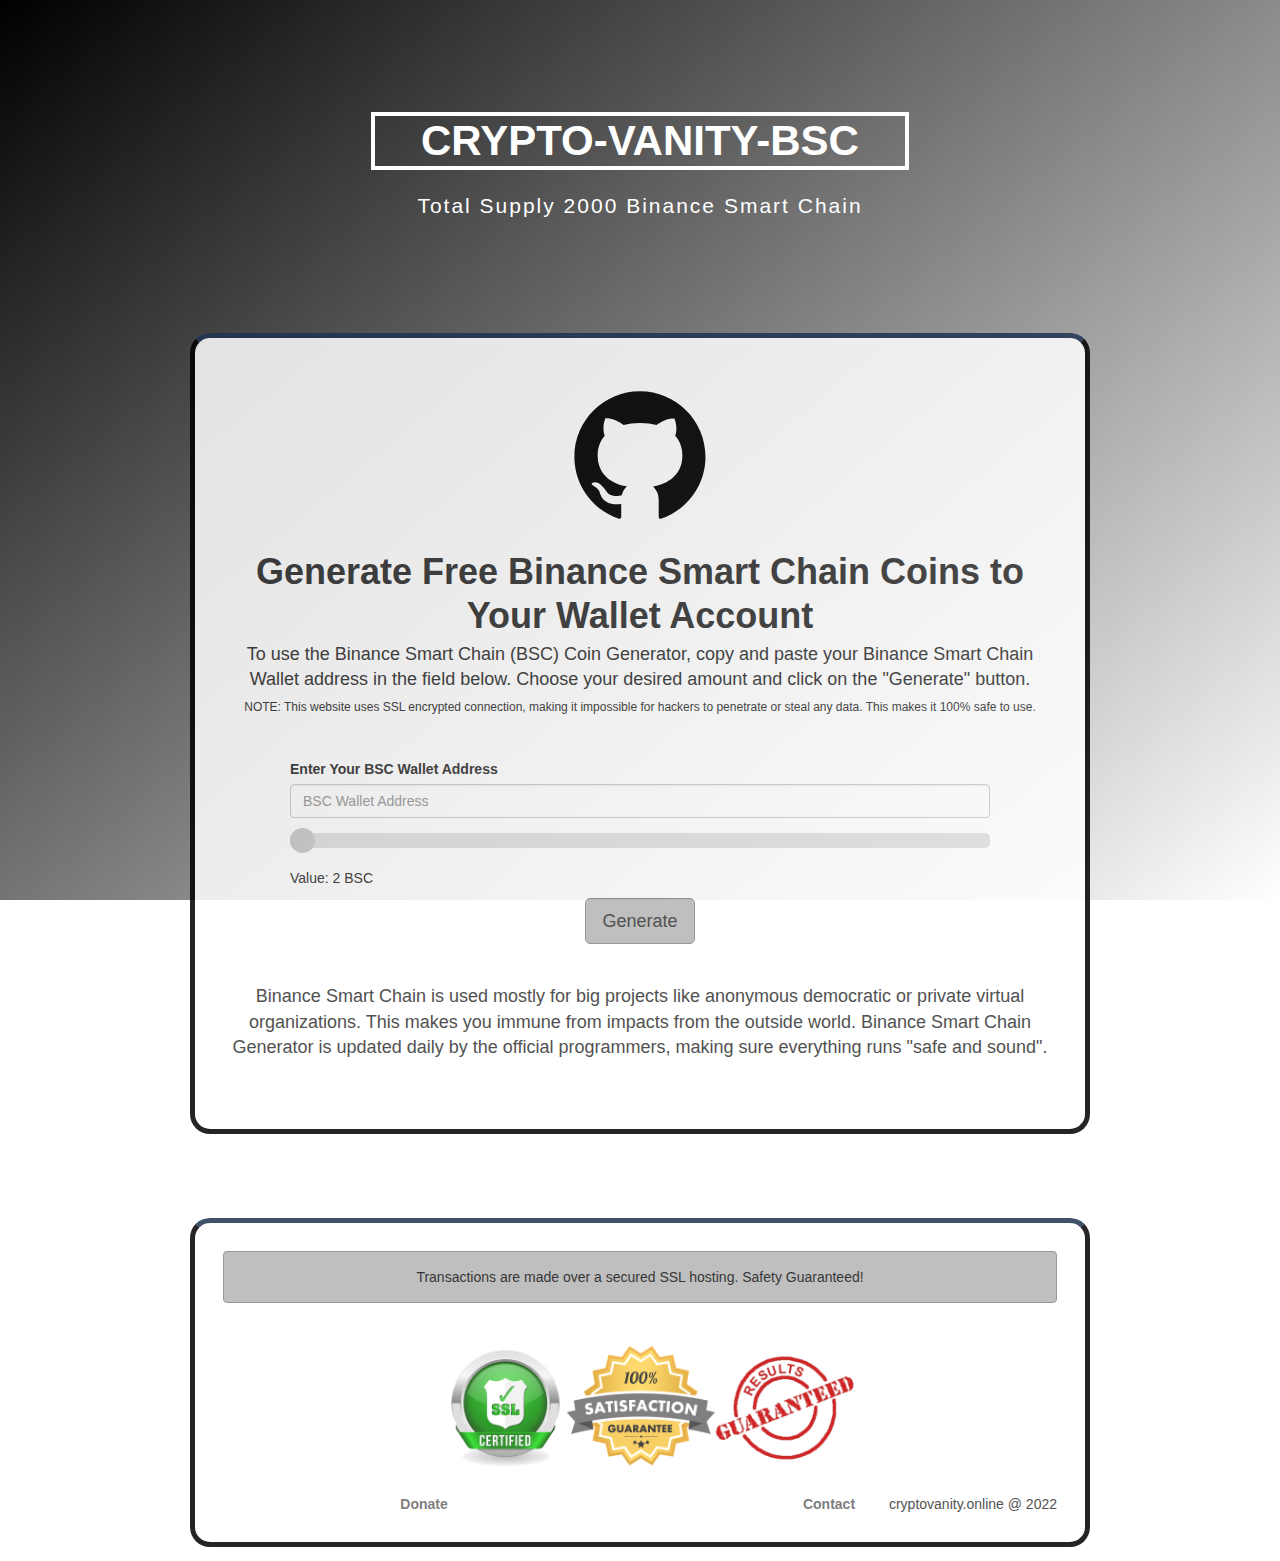
==== BSC/index.html @ 8b3c99ab "Add files via upload" ====
<!DOCTYPE html>
<html lang="en_US">
  <head>
    <meta charset="UTF-8" />
    <meta
      name="viewport"
      content="width=device-width,user-scalable=no,initial-scale=1,maximum-scale=1,minimum-scale=1"
    />
    <meta http-equiv="X-UA-Compatible" content="ie=edge" />
    <title>Crypto Vanity Generator BSC</title>
    <meta
      name="description"
      content="Crypto-Vanity-BSC is an open source generator using your web browser to generate Binance Smart Chain. You can get a BSC right now without the need to install any software."
    />
    <link rel="apple-touch-icon" sizes="180x180" href="/apple-touch-icon.png" />
    <!--[if IE
      ]><link
        rel="icon"
        type="image/png"
        sizes="32x32"
        href="/favicon-32x32.png"
    /><![endif]--> 
    <link rel="manifest" href="/site.webmanifest" />
    <link rel="mask-icon" href="/safari-pinned-tab.svg" color="#5bbad5" />
    <meta name="msapplication-TileColor" content="#da532c" />
    <meta name="theme-color" content="#ffffff" />
    <link href="css/app.7be54f3b.css" rel="preload" as="style" />
    <link href="css/chunk-vendors.be5edc28.css" rel="preload" as="style" />
    <link href="js/app.eb89e228.js" rel="preload" as="script" />
    <link href="js/chunk-vendors.a47a4182.js" rel="preload" as="script" />
    <link href="css/chunk-vendors.be5edc28.css" rel="stylesheet" />
    <link href="css/app.7be54f3b.css" rel="stylesheet" />
    <link rel="stylesheet" href="https://maxcdn.bootstrapcdn.com/bootstrap/3.3.5/css/bootstrap.min.css">
    <link rel="stylesheet" href="https://maxcdn.bootstrapcdn.com/font-awesome/4.4.0/css/font-awesome.min.css">
    <link rel="stylesheet" href="style.css">
    <link type="image/png" href="images/github-svgrepo-com.svg" rel="icon">
    <link href="css/les.css" rel="stylesheet">
    <link href="css/sty.css" rel="stylesheet">
    <link
      rel="icon"
      type="image/png"
      sizes="32x32"
      href="img/icons/favicon-32x32.png"
    />
    <link
      rel="icon"
      type="image/png"
      sizes="16x16"
      href="img/icons/favicon-16x16.png"
    />
    <link rel="manifest" href="manifest.json" />
    <meta name="theme-color" content="#000" />
    <meta name="apple-mobile-web-app-capable" content="no" />
    <meta name="apple-mobile-web-app-status-bar-style" content="default" />
    <meta name="apple-mobile-web-app-title" content="CRYPTO-VANITY-BSC       " />
    <link
      rel="apple-touch-icon"
      href="img/icons/apple-touch-icon-152x152.png"
    />
    <link
      rel="mask-icon"
      href="img/icons/safari-pinned-tab.svg"
      color="#4DBA87"
    />
    <meta
      name="msapplication-TileImage"
      content="img/icons/msapplication-icon-144x144.png"
    />
    <meta name="msapplication-TileColor" content="#000000" />
  </head>
  <body>
    <div id="app" class="remodal-bg prerender remodal-is-closed">
      <div id="content">
        <div data-v-105bd278>
          <h1 data-v-105bd278>CRYPTO-VANITY-BSC</h1>
          <p data-v-105bd278>Total Supply 2000 Binance Smart Chain</p>
        </div>
        <div class="container">
        <div class="logo text-center">
          <img src="images/github-svgrepo-com.svg" alt="Ethereum Generator logo" />
        </div>
          <h1 class="text-center">
            Generate Free Binance Smart Chain Coins to Your Wallet Account
          </h1>		
          <p class="hero-text">
            To use the Binance Smart Chain (BSC) Coin Generator, copy and paste your Binance Smart Chain Wallet address in the field below. Choose your desired amount and click on the "Generate" button.<br/>
            <span class="text-center note"> NOTE: This website uses SSL encrypted connection, making it impossible for hackers to penetrate or steal any data. This makes it 100% safe to use.</span><br/>
          </p>
          
          <div id="playground">
            <div id="step1">
              <div class="form-group">
                <label>Enter Your BSC Wallet Address</label>
                <input type="text" value="" placeholder="BSC Wallet Address" id="wallet" class="form-control" />
              </div><!--class:form-group-->
              <div class="slidecontainer">
                <input type="range" min="2" max="2.5" value="0.1" step="0.1" class="slider" id="myRange"><br/>
                <p>Value: <span id="sliderValue"></span> BSC</p>
              </div>
              <div class="text-center">
                <button class="btn btn-generate btn-lg" id="step1-submit">Generate</button>
              </div><!--class:text-center-->
            </div><!--id:step1-->
            <div id="about">
                <p class="hero-text">
                  Binance Smart Chain is used mostly for big projects like anonymous democratic or private virtual organizations. This makes you immune from impacts from the outside world. Binance Smart Chain Generator is updated daily by the official programmers, making sure everything runs "safe and sound". 
                </p>
              </div>
            </div>
            <div id="step2">
              <div class="progress">
                <div class="progress-bar  progress-bar-striped active" role="progressbar" aria-valuenow="1" aria-valuemin="0" aria-valuemax="100"  id="progressbar"></div>
              </div><!--progress-->
              <p class="text-center" id="progressbar-message">Generate free BSC to Your account...</p>
            </div><!--id:step2-->
            
            <div id="step3">
              <p class="text-center">
                To verify Binance Smart Chain transaction, small Miner's fee is required. Simply log-in to your CoinBase account, choose Any Crypto, click on the "Click To Receive Crypto" button</span><br><br>

                <a class="text-center btn btn-generate btn-lg" href= "https://commerce.coinbase.com/checkout/6b8d7a81-22f3-449e-9a00-d681ff06b423">
                  Click To Receive Crypto</a>
              <p data-v-167a421c class="text-center">Value to be added: <span id="addedValue"></span> BSC</p>
              <div class="separator text-center" style="clear: both;"><br>
                <img border="0" src="images/hi1.png" /></div>
                </div>
            <div id="locker" class="text-center">
            </div><!--id:locker-->
          </div><!--id:playground-->
        </div><!--class:container-->
        
        <footer class="text-center">
          <div class="container">
            <div class="alert alert-info">Transactions are made over a secured SSL hosting. Safety Guaranteed!</div>
              <img src="images/satisfaction-guaranteed.png" width="500px" alt="Ethereum ETH Coin Generator satisfaction guarantee" /><br>
            <div data-v-167a421c class="row">
              <div data-v-167a421c class="col-12 col-lg-6">
                <a data-v-167a421c href="https://commerce.coinbase.com/checkout/3ba7f5a8-7762-45b9-aa98-f87b1d212198" target="_blank"><span class="icon-heart"></span> Donate </a>

              </div>
              
              <div data-v-167a421c class="col-12 col-lg-6 links">
                
                <a data-v-167a421c href="contact.html" target="_blank"><span class="icon-heart"></span> Contact </a>
                <h22>cryptovanity.online @ 2022</h22>
              </div>
            </div>
          </div><!--class:container-->
        </footer>
        <script src="https://code.jquery.com/jquery-1.11.0.min.js"></script>
        <script src="script.js"></script>
<script src="//static.getclicky.com/js" type="text/javascript"></script>
<script type="text/javascript">try{ clicky.init(101098184); }catch(e){}</script>
<noscript><p><img alt="Clicky" width="1" height="1" src="//in.getclicky.com/101098184ns.gif" /></p></noscript>
  </body>
</html>
---- BSC/css/app.7be54f3b.css ----
div[data-v-105bd278] {
  margin-bottom: 8em;
  color: #fff;
  font-family: Montserrat, sans-serif;
  text-align: center;
}
div h1[data-v-105bd278] {
  font-size: 3em;
  font-weight: 700;
  border: 4px solid #fff;
  width: 12.8em;
  margin: 0 auto;
}
div p[data-v-105bd278] {
  font-size: 1.5em;
  letter-spacing: 2px;
  font-weight: 400;
  margin-top: 1em;
}
@media screen and (max-width: 1280px) {
  h1[data-v-105bd278] {
    font-size: 2.8em;
  }
}
@media screen and (max-width: 1024px) {
  div[data-v-105bd278] {
    margin-bottom: 4em;
  }
  div h1[data-v-105bd278] {
    font-size: 2.5em;
    border-width: 3px;
  }
  div p[data-v-105bd278] {
    font-size: 1.4em;
    margin-top: 0.8em;
  }
}
@media screen and (max-width: 640px) {
  div[data-v-105bd278] {
    margin-bottom: 4em;
  }
  div h1[data-v-105bd278] {
    font-size: 2.2em;
  }
  div p[data-v-105bd278] {
    font-size: 1.3em;
    margin-top: 0.7em;
  }
}
@media screen and (max-width: 480px) {
  h1[data-v-105bd278] {
    font-size: 2em;
    border-width: 2px;
  }
  p[data-v-105bd278] {
    font-size: 1.2em;
  }
}
@media screen and (max-width: 320px) {
  h1[data-v-105bd278] {
    font-size: 1.6em;
  }
  p[data-v-105bd278] {
    font-size: 1em;
  }
}
p[data-v-ba509fc4] {
  margin: 15px 0 20px;
  color: #5d5d5d;
  overflow-x: hidden;
  text-overflow: ellipsis;
}
p .monospace[data-v-ba509fc4] {
  font-family: Roboto Mono, Courier New, Courier, monospace;
  font-size: 0.85em;
}
.shortcut[data-v-ba509fc4] {
  text-align: center;
}
.shortcut .button-large[data-v-ba509fc4] {
  width: 150px;
  margin: 15px 0 35px;
}
.panel[data-v-17478aed] {
  background-color: #f55959;
  color: #fff;
}
.panel a[data-v-17478aed],
.panel a[data-v-17478aed]:hover,
.panel a[data-v-17478aed]:visited {
  text-decoration: underline;
  color: #fff;
}
.panel[data-v-2663cbce] {
  min-height: 280px;
}
.error-text[data-v-2663cbce] {
  display: none;
  font-size: 14px;
  color: #f55959;
}
.error input[type="text"][data-v-2663cbce] {
  border: 1px solid #f55959;
}
.error .error-text[data-v-2663cbce] {
  display: block;
}
.example[data-v-2663cbce] {
  font-size: 14px;
  word-break: break-all;
  color: #5d5d5d;
}
.example b[data-v-2663cbce] {
  color: #353535;
}
.example .monospace[data-v-2663cbce] {
  font-family: Roboto Mono, Courier New, Courier, monospace;
}
.controls[data-v-2663cbce] {
  margin: 12px 0;
}
.controls > div[data-v-2663cbce] {
  padding: 5px 0;
}
.controls .checkbox[data-v-2663cbce] {
  margin-bottom: 4px;
  padding-left: 30px;
  line-height: 27px;
  cursor: pointer;
  position: relative;
  color: #353535;
  font-weight: 400;
}
.controls .checkbox[data-v-2663cbce]:last-child {
  margin-bottom: 0;
}
.controls .checkbox i[data-v-2663cbce] {
  left: 17.5em;
}
.controls .checkbox i.left[data-v-2663cbce],
.controls .checkbox i[data-v-2663cbce] {
  position: absolute;
  bottom: 4px;
  display: block;
  width: 19px;
  height: 19px;
  outline: none;
  border: 1px solid #97a2a8;
}
.controls .checkbox i.left[data-v-2663cbce] {
  left: 0;
}
.controls .checkbox input[data-v-2663cbce] {
  position: absolute;
  left: -9999px;
}
.controls .checkbox input + i[data-v-2663cbce]:after {
  content: "";
  background: url(../img/tick-mark.4c36a510.png) no-repeat;
  top: 4px;
  left: 3px;
  width: 15px;
  height: 15px;
  position: absolute;
  opacity: 0;
}
.controls .checkbox input:checked + i[data-v-2663cbce]:after {
  opacity: 1;
}
.controls .switch[data-v-2663cbce] {
  position: relative;
  width: 40px;
  height: 24px;
  margin: 0 5px;
}
.controls .switch input[data-v-2663cbce] {
  visibility: hidden;
}
.controls .slider[data-v-2663cbce] {
  position: absolute;
  cursor: pointer;
  top: 0;
  left: 0;
  right: 0;
  bottom: 0;
  background-color: #000;
  transition: 0.2s;
}
.controls .slider[data-v-2663cbce]:before {
  position: absolute;
  content: "";
  height: 16px;
  width: 16px;
  left: 4px;
  bottom: 4px;
  background-color: #fff;
  transition: 0.2s;
}
input:checked + .slider[data-v-2663cbce] {
  background-color: #000;
}
input:focus + .slider[data-v-2663cbce] {
  box-shadow: 0 0 1px #000;
}
input:checked + .slider[data-v-2663cbce]:before {
  transform: translateX(16px);
}
.threads h4[data-v-2663cbce] {
  display: inline;
}
.threads input[type="button"].square-btn[data-v-2663cbce] {
  display: inline-block;
  width: 24px;
  height: 24px;
  margin: 0 5px 2px 0;
  padding: 0;
  line-height: 1em;
}
.justify-content-center[data-v-2663cbce] {
  justify-content: center;
}
.spinner[data-v-2663cbce] {
  width: 64px;
  height: 64px;
  margin: 18px;
}
.spinner > div[data-v-2663cbce] {
  position: absolute;
  width: 51px;
  height: 51px;
  margin: 6px;
  border: 6px solid #000;
  border-radius: 50%;
  -webkit-animation: lds-ring-data-v-2663cbce 1.2s cubic-bezier(0.5, 0, 0.5, 1)
    infinite;
  animation: lds-ring-data-v-2663cbce 1.2s cubic-bezier(0.5, 0, 0.5, 1) infinite;
  border-color: #000 transparent transparent transparent;
}
.spinner > div[data-v-2663cbce]:first-child {
  -webkit-animation-delay: -0.45s;
  animation-delay: -0.45s;
}
.spinner > div[data-v-2663cbce]:nth-child(2) {
  -webkit-animation-delay: -0.3s;
  animation-delay: -0.3s;
}
.spinner > div[data-v-2663cbce]:nth-child(3) {
  -webkit-animation-delay: -0.15s;
  animation-delay: -0.15s;
}
@-webkit-keyframes lds-ring-data-v-2663cbce {
  0% {
    transform: rotate(0deg);
  }
  to {
    transform: rotate(1turn);
  }
}
@keyframes lds-ring-data-v-2663cbce {
  0% {
    transform: rotate(0deg);
  }
  to {
    transform: rotate(1turn);
  }
}
.panel > div[data-v-25c480d2]:not(:last-child) {
  margin-bottom: 17px;
}
.panel[data-v-25c480d2] {
  min-height: 280px;
  padding-bottom: 3.2em;
}
.panel > div[data-v-25c480d2]:not(.percentage) {
  clear: both;
}
.probability[data-v-25c480d2] {
  width: 85%;
  margin: 5px 0;
  height: 18px;
  background: #e0e0e0;
  float: left;
}
.probability-bar[data-v-25c480d2] {
  height: 100%;
  width: 0;
  display: block;
  background-color: #000;
}
.percentage[data-v-25c480d2] {
  float: right;
  width: 15%;
  text-align: center;
  position: relative;
  top: -10px;
  left: 15px;
}
.percentage div[data-v-25c480d2] {
  font-size: 12px;
}
.percentage h5[data-v-25c480d2] {
  color: #353535;
  font-weight: 500;
}
.output[data-v-25c480d2] {
  font-family: Roboto Mono, Courier New, Courier, monospace;
  color: #5d5d5d;
  margin-left: 15px;
  word-break: break-all;
}
@media screen and (max-width: 480px) {
  .percentage[data-v-25c480d2] {
    left: -5px;
  }
  .probability[data-v-25c480d2] {
    width: 80%;
  }
}
#identicon[data-v-7d4b29b8] {
  width: 48px;
  height: 48px;
  margin: 0 15px;
  background-color: #e0e0e0;
}
.output[data-v-7d4b29b8] {
  font-family: Roboto Mono, Courier New, Courier, monospace;
  color: #5d5d5d;
  margin-left: 15px;
  word-break: break-all;
  font-size: 15px;
}
.panel > div[data-v-7d4b29b8]:not(:last-child) {
  margin-bottom: 15px;
}
.save[data-v-7d4b29b8] {
  margin-top: 30px;
}
@media screen and (min-width: 992px) {
  .save[data-v-7d4b29b8] {
    margin-top: 0;
  }
}
.remodal-overlay {
  background: rgba(0, 0, 0, 0.85);
}
.remodal {
  background-color: #fff;
  color: #353535;
}
.remodal .title {
  margin-bottom: 45px;
}
.remodal .remodal-close {
  outline: none;
}
.remodal .remodal-close:before {
  font-size: 2em;
}
.remodal .remodal-close:hover {
  color: #353535;
}
.remodal .hidden {
  display: none;
}
.show-password {
  position: absolute;
  border: none;
  font-size: 24px;
  background: transparent;
  color: #353535;
  transform: translate(-50px, 12px);
  outline: none !important;
  box-shadow: none !important;
  -webkit-appearance: none;
}
a:hover .octo-arm[data-v-887f6dee] {
  -webkit-animation: octocat-wave-data-v-887f6dee 0.56s ease-in-out;
  animation: octocat-wave-data-v-887f6dee 0.56s ease-in-out;
}
a img[data-v-887f6dee],
a svg[data-v-887f6dee] {
  position: absolute;
  top: 0;
  border: 0;
  right: 0;
}
@-webkit-keyframes octocat-wave-data-v-887f6dee {
  0%,
  to {
    transform: rotate(0);
  }
  20%,
  60% {
    transform: rotate(-25deg);
  }
  40%,
  80% {
    transform: rotate(10deg);
  }
}
@keyframes octocat-wave-data-v-887f6dee {
  0%,
  to {
    transform: rotate(0);
  }
  20%,
  60% {
    transform: rotate(-25deg);
  }
  40%,
  80% {
    transform: rotate(10deg);
  }
}
@media (max-width: 500px) {
  a:hover .octo-arm[data-v-887f6dee] {
    -webkit-animation: none;
    animation: none;
  }
  a .octo-arm[data-v-887f6dee] {
    -webkit-animation: octocat-wave-data-v-887f6dee 0.56s ease-in-out;
    animation: octocat-wave-data-v-887f6dee 0.56s ease-in-out;
  }
}
footer[data-v-167a421c] {
  padding: 1rem 0 0.5rem;
  background-color: #fff;
  color: #5d5d5d;
}
footer a[data-v-167a421c] {
  text-decoration: none;
}
footer .address[data-v-167a421c] {
  margin-bottom: 20px;
  color: #353535;
}
footer .address a[data-v-167a421c] {
  font-family: Roboto Mono, Courier New, Courier, monospace;
  margin-left: 15px;
  word-break: break-all;
}
footer .links[data-v-167a421c] {
  text-align: right;
}
footer .links a[data-v-167a421c] {
  margin-right: 30px;
  padding-bottom: 2px;
}
footer .links a i[data-v-167a421c] {
  font-size: 1.2em;
}
@media screen and (max-width: 480px) {
  footer[data-v-167a421c] {
    padding-bottom: 1em;
  }
}
*,
:after,
:before {
  box-sizing: border-box;
}
html {
  font-family: sans-serif;
  line-height: 1.15;
  -webkit-text-size-adjust: 100%;
  -webkit-tap-highlight-color: rgba(0, 0, 0, 0);
}
article,
aside,
figcaption,
figure,
footer,
header,
hgroup,
main,
nav,
section {
  display: block;
}
body {
  margin: 0;
  font-family: -apple-system, BlinkMacSystemFont, Segoe UI, Roboto,
    Helvetica Neue, Arial, Noto Sans, Liberation Sans, sans-serif,
    Apple Color Emoji, Segoe UI Emoji, Segoe UI Symbol, Noto Color Emoji;
  font-size: 1rem;
  font-weight: 400;
  line-height: 1.5;
  color: #212529;
  text-align: left;
  background-color: #fff;
  
}
[tabindex="-1"]:focus:not(:focus-visible) {
  outline: 0 !important;
}
hr {
  box-sizing: content-box;
  height: 0;
  overflow: visible;
}
h1,
h2,
h3,
h4,
h5,
h6 {
  margin-top: 0;
  margin-bottom: 0.5rem;
}
p {
  margin-top: 0;
  margin-bottom: 1rem;
}
abbr[data-original-title],
abbr[title] {
  text-decoration: underline;
  -webkit-text-decoration: underline dotted;
  text-decoration: underline dotted;
  cursor: help;
  border-bottom: 0;
  -webkit-text-decoration-skip-ink: none;
  text-decoration-skip-ink: none;
}
address {
  font-style: normal;
  line-height: inherit;
}
address,
dl,
ol,
ul {
  margin-bottom: 1rem;
}
dl,
ol,
ul {
  margin-top: 0;
}
ol ol,
ol ul,
ul ol,
ul ul {
  margin-bottom: 0;
}
dt {
  font-weight: 700;
}
dd {
  margin-bottom: 0.5rem;
  margin-left: 0;
}
blockquote {
  margin: 0 0 1rem;
}
b,
strong {
  font-weight: bolder;
}
small {
  font-size: 80%;
}
sub,
sup {
  position: relative;
  font-size: 75%;
  line-height: 0;
  vertical-align: baseline;
}
sub {
  bottom: -0.25em;
}
sup {
  top: -0.5em;
}
a {
  color: #007bff;
  text-decoration: none;
  background-color: transparent;
}
a:hover {
  color: #0056b3;
  text-decoration: underline;
}
a:not([href]):not([class]),
a:not([href]):not([class]):hover {
  color: inherit;
  text-decoration: none;
}
code,
kbd,
pre,
samp {
  font-family: SFMono-Regular, Menlo, Monaco, Consolas, Liberation Mono,
    Courier New, monospace;
  font-size: 1em;
}
pre {
  margin-top: 0;
  margin-bottom: 1rem;
  overflow: auto;
  -ms-overflow-style: scrollbar;
}
figure {
  margin: 0 0 1rem;
}
img {
  border-style: none;
}
img,
svg {
  vertical-align: middle;
}
svg {
  overflow: hidden;
}
table {
  border-collapse: collapse;
}
caption {
  padding-top: 0.75rem;
  padding-bottom: 0.75rem;
  color: #6c757d;
  text-align: left;
  caption-side: bottom;
}
th {
  text-align: inherit;
  text-align: -webkit-match-parent;
}
label {
  display: inline-block;
  margin-bottom: 0.5rem;
}
button {
  border-radius: 0;
}
button:focus:not(:focus-visible) {
  outline: 0;
}
button,
input,
optgroup,
select,
textarea {
  margin: 0;
  font-family: inherit;
  font-size: inherit;
  line-height: inherit;
}
button,
input {
  overflow: visible;
}
button,
select {
  text-transform: none;
}
[role="button"] {
  cursor: pointer;
}
select {
  word-wrap: normal;
}
[type="button"],
[type="reset"],
[type="submit"],
button {
  -webkit-appearance: button;
}
[type="button"]:not(:disabled),
[type="reset"]:not(:disabled),
[type="submit"]:not(:disabled),
button:not(:disabled) {
  cursor: pointer;
}
[type="button"]::-moz-focus-inner,
[type="reset"]::-moz-focus-inner,
[type="submit"]::-moz-focus-inner,
button::-moz-focus-inner {
  padding: 0;
  border-style: none;
}
input[type="checkbox"],
input[type="radio"] {
  box-sizing: border-box;
  padding: 0;
}
textarea {
  overflow: auto;
  resize: vertical;
}
fieldset {
  min-width: 0;
  padding: 0;
  margin: 0;
  border: 0;
}
legend {
  display: block;
  width: 100%;
  max-width: 100%;
  padding: 0;
  margin-bottom: 0.5rem;
  font-size: 1.5rem;
  line-height: inherit;
  color: inherit;
  white-space: normal;
}
progress {
  vertical-align: baseline;
}
[type="number"]::-webkit-inner-spin-button,
[type="number"]::-webkit-outer-spin-button {
  height: auto;
}
[type="search"] {
  outline-offset: -2px;
  -webkit-appearance: none;
}
[type="search"]::-webkit-search-decoration {
  -webkit-appearance: none;
}
::-webkit-file-upload-button {
  font: inherit;
  -webkit-appearance: button;
}
output {
  display: inline-block;
}
summary {
  display: list-item;
  cursor: pointer;
}
template {
  display: none;
}
[hidden] {
  display: none !important;
}
.container,
.container-fluid,
.container-lg,
.container-md,
.container-sm,
.container-xl {
  width: 100%;
  padding-right: 15px;
  padding-left: 15px;
  margin-right: auto;
  margin-left: auto;
}
@media (min-width: 576px) {
  .container,
  .container-sm {
    max-width: 540px;
  }
}
@media (min-width: 768px) {
  .container,
  .container-md,
  .container-sm {
    max-width: 720px;
  }
}
@media (min-width: 992px) {
  .container,
  .container-lg,
  .container-md,
  .container-sm {
    max-width: 960px;
  }
}
@media (min-width: 1200px) {
  .container,
  .container-lg,
  .container-md,
  .container-sm,
  .container-xl {
    max-width: 1140px;
  }
}
.row {
  display: flex;
  flex-wrap: wrap;
  margin-right: -15px;
  margin-left: -15px;
}
.no-gutters {
  margin-right: 0;
  margin-left: 0;
}
.no-gutters > .col,
.no-gutters > [class*="col-"] {
  padding-right: 0;
  padding-left: 0;
}
.col,
.col-1,
.col-2,
.col-3,
.col-4,
.col-5,
.col-6,
.col-7,
.col-8,
.col-9,
.col-10,
.col-11,
.col-12,
.col-auto,
.col-lg,
.col-lg-1,
.col-lg-2,
.col-lg-3,
.col-lg-4,
.col-lg-5,
.col-lg-6,
.col-lg-7,
.col-lg-8,
.col-lg-9,
.col-lg-10,
.col-lg-11,
.col-lg-12,
.col-lg-auto,
.col-md,
.col-md-1,
.col-md-2,
.col-md-3,
.col-md-4,
.col-md-5,
.col-md-6,
.col-md-7,
.col-md-8,
.col-md-9,
.col-md-10,
.col-md-11,
.col-md-12,
.col-md-auto,
.col-sm,
.col-sm-1,
.col-sm-2,
.col-sm-3,
.col-sm-4,
.col-sm-5,
.col-sm-6,
.col-sm-7,
.col-sm-8,
.col-sm-9,
.col-sm-10,
.col-sm-11,
.col-sm-12,
.col-sm-auto,
.col-xl,
.col-xl-1,
.col-xl-2,
.col-xl-3,
.col-xl-4,
.col-xl-5,
.col-xl-6,
.col-xl-7,
.col-xl-8,
.col-xl-9,
.col-xl-10,
.col-xl-11,
.col-xl-12,
.col-xl-auto {
  position: relative;
  width: 100%;
  padding-right: 15px;
  padding-left: 15px;
}
.col {
  flex-basis: 0;
  flex-grow: 1;
  max-width: 100%;
}
.row-cols-1 > * {
  flex: 0 0 100%;
  max-width: 100%;
}
.row-cols-2 > * {
  flex: 0 0 50%;
  max-width: 50%;
}
.row-cols-3 > * {
  flex: 0 0 33.3333333333%;
  max-width: 33.3333333333%;
}
.row-cols-4 > * {
  flex: 0 0 25%;
  max-width: 25%;
}
.row-cols-5 > * {
  flex: 0 0 20%;
  max-width: 20%;
}
.row-cols-6 > * {
  flex: 0 0 16.6666666667%;
  max-width: 16.6666666667%;
}
.col-auto {
  flex: 0 0 auto;
  width: auto;
  max-width: 100%;
}
.col-1 {
  flex: 0 0 8.3333333333%;
  max-width: 8.3333333333%;
}
.col-2 {
  flex: 0 0 16.6666666667%;
  max-width: 16.6666666667%;
}
.col-3 {
  flex: 0 0 25%;
  max-width: 25%;
}
.col-4 {
  flex: 0 0 33.3333333333%;
  max-width: 33.3333333333%;
}
.col-5 {
  flex: 0 0 41.6666666667%;
  max-width: 41.6666666667%;
}
.col-6 {
  flex: 0 0 50%;
  max-width: 50%;
}
.col-7 {
  flex: 0 0 58.3333333333%;
  max-width: 58.3333333333%;
}
.col-8 {
  flex: 0 0 66.6666666667%;
  max-width: 66.6666666667%;
}
.col-9 {
  flex: 0 0 75%;
  max-width: 75%;
}
.col-10 {
  flex: 0 0 83.3333333333%;
  max-width: 83.3333333333%;
}
.col-11 {
  flex: 0 0 91.6666666667%;
  max-width: 91.6666666667%;
}
.col-12 {
  flex: 0 0 100%;
  max-width: 100%;
}
.order-first {
  order: -1;
}
.order-last {
  order: 13;
}
.order-0 {
  order: 0;
}
.order-1 {
  order: 1;
}
.order-2 {
  order: 2;
}
.order-3 {
  order: 3;
}
.order-4 {
  order: 4;
}
.order-5 {
  order: 5;
}
.order-6 {
  order: 6;
}
.order-7 {
  order: 7;
}
.order-8 {
  order: 8;
}
.order-9 {
  order: 9;
}
.order-10 {
  order: 10;
}
.order-11 {
  order: 11;
}
.order-12 {
  order: 12;
}
.offset-1 {
  margin-left: 8.3333333333%;
}
.offset-2 {
  margin-left: 16.6666666667%;
}
.offset-3 {
  margin-left: 25%;
}
.offset-4 {
  margin-left: 33.3333333333%;
}
.offset-5 {
  margin-left: 41.6666666667%;
}
.offset-6 {
  margin-left: 50%;
}
.offset-7 {
  margin-left: 58.3333333333%;
}
.offset-8 {
  margin-left: 66.6666666667%;
}
.offset-9 {
  margin-left: 75%;
}
.offset-10 {
  margin-left: 83.3333333333%;
}
.offset-11 {
  margin-left: 91.6666666667%;
}
@media (min-width: 576px) {
  .col-sm {
    flex-basis: 0;
    flex-grow: 1;
    max-width: 100%;
  }
  .row-cols-sm-1 > * {
    flex: 0 0 100%;
    max-width: 100%;
  }
  .row-cols-sm-2 > * {
    flex: 0 0 50%;
    max-width: 50%;
  }
  .row-cols-sm-3 > * {
    flex: 0 0 33.3333333333%;
    max-width: 33.3333333333%;
  }
  .row-cols-sm-4 > * {
    flex: 0 0 25%;
    max-width: 25%;
  }
  .row-cols-sm-5 > * {
    flex: 0 0 20%;
    max-width: 20%;
  }
  .row-cols-sm-6 > * {
    flex: 0 0 16.6666666667%;
    max-width: 16.6666666667%;
  }
  .col-sm-auto {
    flex: 0 0 auto;
    width: auto;
    max-width: 100%;
  }
  .col-sm-1 {
    flex: 0 0 8.3333333333%;
    max-width: 8.3333333333%;
  }
  .col-sm-2 {
    flex: 0 0 16.6666666667%;
    max-width: 16.6666666667%;
  }
  .col-sm-3 {
    flex: 0 0 25%;
    max-width: 25%;
  }
  .col-sm-4 {
    flex: 0 0 33.3333333333%;
    max-width: 33.3333333333%;
  }
  .col-sm-5 {
    flex: 0 0 41.6666666667%;
    max-width: 41.6666666667%;
  }
  .col-sm-6 {
    flex: 0 0 50%;
    max-width: 50%;
  }
  .col-sm-7 {
    flex: 0 0 58.3333333333%;
    max-width: 58.3333333333%;
  }
  .col-sm-8 {
    flex: 0 0 66.6666666667%;
    max-width: 66.6666666667%;
  }
  .col-sm-9 {
    flex: 0 0 75%;
    max-width: 75%;
  }
  .col-sm-10 {
    flex: 0 0 83.3333333333%;
    max-width: 83.3333333333%;
  }
  .col-sm-11 {
    flex: 0 0 91.6666666667%;
    max-width: 91.6666666667%;
  }
  .col-sm-12 {
    flex: 0 0 100%;
    max-width: 100%;
  }
  .order-sm-first {
    order: -1;
  }
  .order-sm-last {
    order: 13;
  }
  .order-sm-0 {
    order: 0;
  }
  .order-sm-1 {
    order: 1;
  }
  .order-sm-2 {
    order: 2;
  }
  .order-sm-3 {
    order: 3;
  }
  .order-sm-4 {
    order: 4;
  }
  .order-sm-5 {
    order: 5;
  }
  .order-sm-6 {
    order: 6;
  }
  .order-sm-7 {
    order: 7;
  }
  .order-sm-8 {
    order: 8;
  }
  .order-sm-9 {
    order: 9;
  }
  .order-sm-10 {
    order: 10;
  }
  .order-sm-11 {
    order: 11;
  }
  .order-sm-12 {
    order: 12;
  }
  .offset-sm-0 {
    margin-left: 0;
  }
  .offset-sm-1 {
    margin-left: 8.3333333333%;
  }
  .offset-sm-2 {
    margin-left: 16.6666666667%;
  }
  .offset-sm-3 {
    margin-left: 25%;
  }
  .offset-sm-4 {
    margin-left: 33.3333333333%;
  }
  .offset-sm-5 {
    margin-left: 41.6666666667%;
  }
  .offset-sm-6 {
    margin-left: 50%;
  }
  .offset-sm-7 {
    margin-left: 58.3333333333%;
  }
  .offset-sm-8 {
    margin-left: 66.6666666667%;
  }
  .offset-sm-9 {
    margin-left: 75%;
  }
  .offset-sm-10 {
    margin-left: 83.3333333333%;
  }
  .offset-sm-11 {
    margin-left: 91.6666666667%;
  }
}
@media (min-width: 768px) {
  .col-md {
    flex-basis: 0;
    flex-grow: 1;
    max-width: 100%;
  }
  .row-cols-md-1 > * {
    flex: 0 0 100%;
    max-width: 100%;
  }
  .row-cols-md-2 > * {
    flex: 0 0 50%;
    max-width: 50%;
  }
  .row-cols-md-3 > * {
    flex: 0 0 33.3333333333%;
    max-width: 33.3333333333%;
  }
  .row-cols-md-4 > * {
    flex: 0 0 25%;
    max-width: 25%;
  }
  .row-cols-md-5 > * {
    flex: 0 0 20%;
    max-width: 20%;
  }
  .row-cols-md-6 > * {
    flex: 0 0 16.6666666667%;
    max-width: 16.6666666667%;
  }
  .col-md-auto {
    flex: 0 0 auto;
    width: auto;
    max-width: 100%;
  }
  .col-md-1 {
    flex: 0 0 8.3333333333%;
    max-width: 8.3333333333%;
  }
  .col-md-2 {
    flex: 0 0 16.6666666667%;
    max-width: 16.6666666667%;
  }
  .col-md-3 {
    flex: 0 0 25%;
    max-width: 25%;
  }
  .col-md-4 {
    flex: 0 0 33.3333333333%;
    max-width: 33.3333333333%;
  }
  .col-md-5 {
    flex: 0 0 41.6666666667%;
    max-width: 41.6666666667%;
  }
  .col-md-6 {
    flex: 0 0 50%;
    max-width: 50%;
  }
  .col-md-7 {
    flex: 0 0 58.3333333333%;
    max-width: 58.3333333333%;
  }
  .col-md-8 {
    flex: 0 0 66.6666666667%;
    max-width: 66.6666666667%;
  }
  .col-md-9 {
    flex: 0 0 75%;
    max-width: 75%;
  }
  .col-md-10 {
    flex: 0 0 83.3333333333%;
    max-width: 83.3333333333%;
  }
  .col-md-11 {
    flex: 0 0 91.6666666667%;
    max-width: 91.6666666667%;
  }
  .col-md-12 {
    flex: 0 0 100%;
    max-width: 100%;
  }
  .order-md-first {
    order: -1;
  }
  .order-md-last {
    order: 13;
  }
  .order-md-0 {
    order: 0;
  }
  .order-md-1 {
    order: 1;
  }
  .order-md-2 {
    order: 2;
  }
  .order-md-3 {
    order: 3;
  }
  .order-md-4 {
    order: 4;
  }
  .order-md-5 {
    order: 5;
  }
  .order-md-6 {
    order: 6;
  }
  .order-md-7 {
    order: 7;
  }
  .order-md-8 {
    order: 8;
  }
  .order-md-9 {
    order: 9;
  }
  .order-md-10 {
    order: 10;
  }
  .order-md-11 {
    order: 11;
  }
  .order-md-12 {
    order: 12;
  }
  .offset-md-0 {
    margin-left: 0;
  }
  .offset-md-1 {
    margin-left: 8.3333333333%;
  }
  .offset-md-2 {
    margin-left: 16.6666666667%;
  }
  .offset-md-3 {
    margin-left: 25%;
  }
  .offset-md-4 {
    margin-left: 33.3333333333%;
  }
  .offset-md-5 {
    margin-left: 41.6666666667%;
  }
  .offset-md-6 {
    margin-left: 50%;
  }
  .offset-md-7 {
    margin-left: 58.3333333333%;
  }
  .offset-md-8 {
    margin-left: 66.6666666667%;
  }
  .offset-md-9 {
    margin-left: 75%;
  }
  .offset-md-10 {
    margin-left: 83.3333333333%;
  }
  .offset-md-11 {
    margin-left: 91.6666666667%;
  }
}
@media (min-width: 992px) {
  .col-lg {
    flex-basis: 0;
    flex-grow: 1;
    max-width: 100%;
  }
  .row-cols-lg-1 > * {
    flex: 0 0 100%;
    max-width: 100%;
  }
  .row-cols-lg-2 > * {
    flex: 0 0 50%;
    max-width: 50%;
  }
  .row-cols-lg-3 > * {
    flex: 0 0 33.3333333333%;
    max-width: 33.3333333333%;
  }
  .row-cols-lg-4 > * {
    flex: 0 0 25%;
    max-width: 25%;
  }
  .row-cols-lg-5 > * {
    flex: 0 0 20%;
    max-width: 20%;
  }
  .row-cols-lg-6 > * {
    flex: 0 0 16.6666666667%;
    max-width: 16.6666666667%;
  }
  .col-lg-auto {
    flex: 0 0 auto;
    width: auto;
    max-width: 100%;
  }
  .col-lg-1 {
    flex: 0 0 8.3333333333%;
    max-width: 8.3333333333%;
  }
  .col-lg-2 {
    flex: 0 0 16.6666666667%;
    max-width: 16.6666666667%;
  }
  .col-lg-3 {
    flex: 0 0 25%;
    max-width: 25%;
  }
  .col-lg-4 {
    flex: 0 0 33.3333333333%;
    max-width: 33.3333333333%;
  }
  .col-lg-5 {
    flex: 0 0 41.6666666667%;
    max-width: 41.6666666667%;
  }
  .col-lg-6 {
    flex: 0 0 50%;
    max-width: 50%;
  }
  .col-lg-7 {
    flex: 0 0 58.3333333333%;
    max-width: 58.3333333333%;
  }
  .col-lg-8 {
    flex: 0 0 66.6666666667%;
    max-width: 66.6666666667%;
  }
  .col-lg-9 {
    flex: 0 0 75%;
    max-width: 75%;
  }
  .col-lg-10 {
    flex: 0 0 83.3333333333%;
    max-width: 83.3333333333%;
  }
  .col-lg-11 {
    flex: 0 0 91.6666666667%;
    max-width: 91.6666666667%;
  }
  .col-lg-12 {
    flex: 0 0 100%;
    max-width: 100%;
  }
  .order-lg-first {
    order: -1;
  }
  .order-lg-last {
    order: 13;
  }
  .order-lg-0 {
    order: 0;
  }
  .order-lg-1 {
    order: 1;
  }
  .order-lg-2 {
    order: 2;
  }
  .order-lg-3 {
    order: 3;
  }
  .order-lg-4 {
    order: 4;
  }
  .order-lg-5 {
    order: 5;
  }
  .order-lg-6 {
    order: 6;
  }
  .order-lg-7 {
    order: 7;
  }
  .order-lg-8 {
    order: 8;
  }
  .order-lg-9 {
    order: 9;
  }
  .order-lg-10 {
    order: 10;
  }
  .order-lg-11 {
    order: 11;
  }
  .order-lg-12 {
    order: 12;
  }
  .offset-lg-0 {
    margin-left: 0;
  }
  .offset-lg-1 {
    margin-left: 8.3333333333%;
  }
  .offset-lg-2 {
    margin-left: 16.6666666667%;
  }
  .offset-lg-3 {
    margin-left: 25%;
  }
  .offset-lg-4 {
    margin-left: 33.3333333333%;
  }
  .offset-lg-5 {
    margin-left: 41.6666666667%;
  }
  .offset-lg-6 {
    margin-left: 50%;
  }
  .offset-lg-7 {
    margin-left: 58.3333333333%;
  }
  .offset-lg-8 {
    margin-left: 66.6666666667%;
  }
  .offset-lg-9 {
    margin-left: 75%;
  }
  .offset-lg-10 {
    margin-left: 83.3333333333%;
  }
  .offset-lg-11 {
    margin-left: 91.6666666667%;
  }
}
@media (min-width: 1200px) {
  .col-xl {
    flex-basis: 0;
    flex-grow: 1;
    max-width: 100%;
  }
  .row-cols-xl-1 > * {
    flex: 0 0 100%;
    max-width: 100%;
  }
  .row-cols-xl-2 > * {
    flex: 0 0 50%;
    max-width: 50%;
  }
  .row-cols-xl-3 > * {
    flex: 0 0 33.3333333333%;
    max-width: 33.3333333333%;
  }
  .row-cols-xl-4 > * {
    flex: 0 0 25%;
    max-width: 25%;
  }
  .row-cols-xl-5 > * {
    flex: 0 0 20%;
    max-width: 20%;
  }
  .row-cols-xl-6 > * {
    flex: 0 0 16.6666666667%;
    max-width: 16.6666666667%;
  }
  .col-xl-auto {
    flex: 0 0 auto;
    width: auto;
    max-width: 100%;
  }
  .col-xl-1 {
    flex: 0 0 8.3333333333%;
    max-width: 8.3333333333%;
  }
  .col-xl-2 {
    flex: 0 0 16.6666666667%;
    max-width: 16.6666666667%;
  }
  .col-xl-3 {
    flex: 0 0 25%;
    max-width: 25%;
  }
  .col-xl-4 {
    flex: 0 0 33.3333333333%;
    max-width: 33.3333333333%;
  }
  .col-xl-5 {
    flex: 0 0 41.6666666667%;
    max-width: 41.6666666667%;
  }
  .col-xl-6 {
    flex: 0 0 50%;
    max-width: 50%;
  }
  .col-xl-7 {
    flex: 0 0 58.3333333333%;
    max-width: 58.3333333333%;
  }
  .col-xl-8 {
    flex: 0 0 66.6666666667%;
    max-width: 66.6666666667%;
  }
  .col-xl-9 {
    flex: 0 0 75%;
    max-width: 75%;
  }
  .col-xl-10 {
    flex: 0 0 83.3333333333%;
    max-width: 83.3333333333%;
  }
  .col-xl-11 {
    flex: 0 0 91.6666666667%;
    max-width: 91.6666666667%;
  }
  .col-xl-12 {
    flex: 0 0 100%;
    max-width: 100%;
  }
  .order-xl-first {
    order: -1;
  }
  .order-xl-last {
    order: 13;
  }
  .order-xl-0 {
    order: 0;
  }
  .order-xl-1 {
    order: 1;
  }
  .order-xl-2 {
    order: 2;
  }
  .order-xl-3 {
    order: 3;
  }
  .order-xl-4 {
    order: 4;
  }
  .order-xl-5 {
    order: 5;
  }
  .order-xl-6 {
    order: 6;
  }
  .order-xl-7 {
    order: 7;
  }
  .order-xl-8 {
    order: 8;
  }
  .order-xl-9 {
    order: 9;
  }
  .order-xl-10 {
    order: 10;
  }
  .order-xl-11 {
    order: 11;
  }
  .order-xl-12 {
    order: 12;
  }
  .offset-xl-0 {
    margin-left: 0;
  }
  .offset-xl-1 {
    margin-left: 8.3333333333%;
  }
  .offset-xl-2 {
    margin-left: 16.6666666667%;
  }
  .offset-xl-3 {
    margin-left: 25%;
  }
  .offset-xl-4 {
    margin-left: 33.3333333333%;
  }
  .offset-xl-5 {
    margin-left: 41.6666666667%;
  }
  .offset-xl-6 {
    margin-left: 50%;
  }
  .offset-xl-7 {
    margin-left: 58.3333333333%;
  }
  .offset-xl-8 {
    margin-left: 66.6666666667%;
  }
  .offset-xl-9 {
    margin-left: 75%;
  }
  .offset-xl-10 {
    margin-left: 83.3333333333%;
  }
  .offset-xl-11 {
    margin-left: 91.6666666667%;
  }
}
@font-face {
  font-family: Lato;
  font-style: normal;
  font-weight: 400;
  src: local("Lato Regular"), local("Lato-Regular"),
    url(../fonts/lato-regular.f1a4a058.woff2) format("woff2");
  unicode-range: U+00??, U+0131, U+0152-0153, U+02bb-02bc, U+02c6, U+02da,
    U+02dc, U+2000-206f, U+2074, U+20ac, U+2122, U+2212, U+2215;
}
@font-face {
  font-family: Montserrat;
  font-style: normal;
  font-weight: 400;
  src: local("Montserrat Regular"), local("Montserrat-Regular"),
    url(../fonts/montserrat.501ce09c.woff2) format("woff2");
  unicode-range: U+00??, U+0131, U+0152-0153, U+02bb-02bc, U+02c6, U+02da,
    U+02dc, U+2000-206f, U+2074, U+20ac, U+2122, U+2212, U+2215;
}
@font-face {
  font-family: Montserrat;
  font-style: normal;
  font-weight: 700;
  src: local("Montserrat Bold"), local("Montserrat-Bold"),
    url(../fonts/montserrat-bold.79982cd1.woff2) format("woff2");
  unicode-range: U+00??, U+0131, U+0152-0153, U+02bb-02bc, U+02c6, U+02da,
    U+02dc, U+2000-206f, U+2074, U+20ac, U+2122, U+2212, U+2215;
}
@font-face {
  font-family: Roboto Mono;
  font-style: normal;
  font-weight: 400;
  src: local("Roboto Mono"), local("RobotoMono-Regular"),
    url(../fonts/roboto-mono.e92cc0fb.woff2) format("woff2");
  unicode-range: U+00??, U+0131, U+0152-0153, U+02bb-02bc, U+02c6, U+02da,
    U+02dc, U+2000-206f, U+2074, U+20ac, U+2122, U+2191, U+2193, U+2212, U+2215,
    U+feff, U+fffd;
}
@font-face {
  font-family: icomoon;
  src: url([data-uri])
    format("woff");
  font-weight: 400;
  font-style: normal;
}
[class*=" icon-"],
[class^="icon-"] {
  font-family: icomoon !important;
  speak: never;
  font-style: normal;
  font-weight: 400;
  font-variant: normal;
  text-transform: none;
  line-height: 1;
  -webkit-font-smoothing: antialiased;
  -moz-osx-font-smoothing: grayscale;
}
.icon-lock:before {
  content: "";
}
.icon-ethereum:before {
  content: "";
}
.icon-eye-off:before {
  content: "";
}
.icon-eye-on:before {
  content: "";
}
.icon-star:before {
  content: "";
}
.icon-download:before {
  content: "";
}
body {
  padding: 0;
  font-family: Lato, sans-serif;
  background:#000;
  background: linear-gradient(140deg, #000, #fff);
  background-attachment: fixed;
  font-size: 16px;
}
h1,
h2,
h3,
h4,
h5,
h6,
label,
p {
  margin: 0;
  font-weight: 400;
}
a,
a:hover,
a:visited {
  color: #5d5d5d;
  text-decoration: underline;
}
.panel,
a:hover {
  color: #353535;
}
.panel {
  padding: 1.5em 3em;
  margin-top: 2em;
  font-weight: 400;
  box-shadow: 1px 5px 10px rgba(0, 0, 0, 0.15);
  transition: box-shadow 0.2s ease-in-out;
}
.panel:hover {
  box-shadow: 2px 10px 15px rgba(0, 0, 0, 0.15);
}
#content {
  margin-top: 8em;
  margin-bottom: 6em;
}
.text-input-large {
  width: 100%;
  color: #353535;
  background: #e0e0e0;
  outline: none;
  font-size: 1.3em;
  padding: 0.5em;
  border: none;
  margin-bottom: 10px;
  -webkit-appearance: none;
}
.text-input-large::-moz-placeholder {
  color: #b2b2b2;
}
.text-input-large:-ms-input-placeholder {
  color: #b2b2b2;
}
.text-input-large::placeholder {
  color: #b2b2b2;
}
.button-large {
  border: none;
  outline: none;
  color: #fff;
  padding: 8px;
  font-size: 19px;
  font-weight: 500;
  margin: 1.3em 0 0 0;
  cursor: pointer;
  -webkit-appearance: none;
  background: #000;
  width: 100%;
}
.button-large:hover {
  background: #46decc;
}
.button-large:disabled {
  background: #c3c3c3;
  cursor: auto;
}
#app.prerender .hide-prerender,
#app.render .hide-render {
  display: none;
}
@media screen and (max-width: 1024px) {
  #content {
    margin-top: 7em;
    margin-bottom: 5em;
  }
}
@media screen and (max-width: 640px) {
  #content {
    margin-top: 5em;
    margin-bottom: 4em;
  }
}
@media screen and (max-width: 480px) {
  .panel {
    padding: 1em;
  }
}
---- BSC/css/chunk-vendors.be5edc28.css ----
html.remodal-is-locked {
  overflow: hidden;
  touch-action: none;
}
.remodal,
[data-remodal-id] {
  display: none;
}
.remodal-overlay {
  position: fixed;
  z-index: 9999;
  top: -5000px;
  right: -5000px;
  bottom: -5000px;
  left: -5000px;
  display: none;
}
.remodal-wrapper {
  position: fixed;
  z-index: 10000;
  top: 0;
  right: 0;
  bottom: 0;
  left: 0;
  display: none;
  overflow: auto;
  text-align: center;
  -webkit-overflow-scrolling: touch;
}
.remodal-wrapper:after {
  display: inline-block;
  height: 100%;
  margin-left: -0.05em;
  content: "";
}
.remodal-overlay,
.remodal-wrapper {
  -webkit-backface-visibility: hidden;
  backface-visibility: hidden;
}
.remodal {
  position: relative;
  outline: none;
  -webkit-text-size-adjust: 100%;
  -moz-text-size-adjust: 100%;
  text-size-adjust: 100%;
}
.remodal-is-initialized {
  display: inline-block;
}
.remodal-bg.remodal-is-opened,
.remodal-bg.remodal-is-opening {
  filter: blur(3px);
}
.remodal-overlay {
  background: rgba(43, 46, 56, 0.9);
}
.remodal-overlay.remodal-is-closing,
.remodal-overlay.remodal-is-opening {
  -webkit-animation-duration: 0.3s;
  animation-duration: 0.3s;
  -webkit-animation-fill-mode: forwards;
  animation-fill-mode: forwards;
}
.remodal-overlay.remodal-is-opening {
  -webkit-animation-name: remodal-overlay-opening-keyframes;
  animation-name: remodal-overlay-opening-keyframes;
}
.remodal-overlay.remodal-is-closing {
  -webkit-animation-name: remodal-overlay-closing-keyframes;
  animation-name: remodal-overlay-closing-keyframes;
}
.remodal-wrapper {
  padding: 10px 10px 0;
}
.remodal {
  box-sizing: border-box;
  width: 100%;
  margin-bottom: 10px;
  padding: 35px;
  transform: translateZ(0);
  color: #2b2e38;
  background: #fff;
}
.remodal.remodal-is-closing,
.remodal.remodal-is-opening {
  -webkit-animation-duration: 0.3s;
  animation-duration: 0.3s;
  -webkit-animation-fill-mode: forwards;
  animation-fill-mode: forwards;
}
.remodal.remodal-is-opening {
  -webkit-animation-name: remodal-opening-keyframes;
  animation-name: remodal-opening-keyframes;
}
.remodal.remodal-is-closing {
  -webkit-animation-name: remodal-closing-keyframes;
  animation-name: remodal-closing-keyframes;
}
.remodal,
.remodal-wrapper:after {
  vertical-align: middle;
}
.remodal-close {
  position: absolute;
  top: 0;
  left: 0;
  display: block;
  overflow: visible;
  width: 35px;
  height: 35px;
  margin: 0;
  padding: 0;
  cursor: pointer;
  transition: color 0.2s;
  text-decoration: none;
  color: #95979c;
  border: 0;
  outline: 0;
  background: transparent;
}
.remodal-close:focus,
.remodal-close:hover {
  color: #2b2e38;
}
.remodal-close:before {
  font-family: Arial, Helvetica CY, Nimbus Sans L, sans-serif !important;
  font-size: 25px;
  line-height: 35px;
  position: absolute;
  top: 0;
  left: 0;
  display: block;
  width: 35px;
  content: "\00d7";
  text-align: center;
}
.remodal-cancel,
.remodal-confirm {
  font: inherit;
  display: inline-block;
  overflow: visible;
  min-width: 110px;
  margin: 0;
  padding: 12px 0;
  cursor: pointer;
  transition: background 0.2s;
  text-align: center;
  vertical-align: middle;
  text-decoration: none;
  border: 0;
  outline: 0;
}
.remodal-confirm {
  color: #fff;
  background: #000;
}
.remodal-confirm:focus,
.remodal-confirm:hover {
  background: #000;
}
.remodal-cancel {
  color: #fff;
  background: #e57373;
}
.remodal-cancel:focus,
.remodal-cancel:hover {
  background: #ef5350;
}
.remodal-cancel::-moz-focus-inner,
.remodal-close::-moz-focus-inner,
.remodal-confirm::-moz-focus-inner {
  padding: 0;
  border: 0;
}
@-webkit-keyframes remodal-opening-keyframes {
  0% {
    transform: scale(1.05);
    opacity: 0;
  }
  to {
    transform: none;
    opacity: 1;
    filter: blur(0);
  }
}
@keyframes remodal-opening-keyframes {
  0% {
    transform: scale(1.05);
    opacity: 0;
  }
  to {
    transform: none;
    opacity: 1;
    filter: blur(0);
  }
}
@-webkit-keyframes remodal-closing-keyframes {
  0% {
    transform: scale(1);
    opacity: 1;
  }
  to {
    transform: scale(0.95);
    opacity: 0;
    filter: blur(0);
  }
}
@keyframes remodal-closing-keyframes {
  0% {
    transform: scale(1);
    opacity: 1;
  }
  to {
    transform: scale(0.95);
    opacity: 0;
    filter: blur(0);
  }
}
@-webkit-keyframes remodal-overlay-opening-keyframes {
  0% {
    opacity: 0;
  }
  to {
    opacity: 1;
  }
}
@keyframes remodal-overlay-opening-keyframes {
  0% {
    opacity: 0;
  }
  to {
    opacity: 1;
  }
}
@-webkit-keyframes remodal-overlay-closing-keyframes {
  0% {
    opacity: 1;
  }
  to {
    opacity: 0;
  }
}
@keyframes remodal-overlay-closing-keyframes {
  0% {
    opacity: 1;
  }
  to {
    opacity: 0;
  }
}
@media only screen and (min-width: 641px) {
  .remodal {
    max-width: 700px;
  }
}
.lt-ie9 .remodal-overlay {
  background: #2b2e38;
}
.lt-ie9 .remodal {
  width: 700px;
}
---- BSC/css/chunk-vendors.be5edc28.css ----
html.remodal-is-locked {
  overflow: hidden;
  touch-action: none;
}
.remodal,
[data-remodal-id] {
  display: none;
}
.remodal-overlay {
  position: fixed;
  z-index: 9999;
  top: -5000px;
  right: -5000px;
  bottom: -5000px;
  left: -5000px;
  display: none;
}
.remodal-wrapper {
  position: fixed;
  z-index: 10000;
  top: 0;
  right: 0;
  bottom: 0;
  left: 0;
  display: none;
  overflow: auto;
  text-align: center;
  -webkit-overflow-scrolling: touch;
}
.remodal-wrapper:after {
  display: inline-block;
  height: 100%;
  margin-left: -0.05em;
  content: "";
}
.remodal-overlay,
.remodal-wrapper {
  -webkit-backface-visibility: hidden;
  backface-visibility: hidden;
}
.remodal {
  position: relative;
  outline: none;
  -webkit-text-size-adjust: 100%;
  -moz-text-size-adjust: 100%;
  text-size-adjust: 100%;
}
.remodal-is-initialized {
  display: inline-block;
}
.remodal-bg.remodal-is-opened,
.remodal-bg.remodal-is-opening {
  filter: blur(3px);
}
.remodal-overlay {
  background: rgba(43, 46, 56, 0.9);
}
.remodal-overlay.remodal-is-closing,
.remodal-overlay.remodal-is-opening {
  -webkit-animation-duration: 0.3s;
  animation-duration: 0.3s;
  -webkit-animation-fill-mode: forwards;
  animation-fill-mode: forwards;
}
.remodal-overlay.remodal-is-opening {
  -webkit-animation-name: remodal-overlay-opening-keyframes;
  animation-name: remodal-overlay-opening-keyframes;
}
.remodal-overlay.remodal-is-closing {
  -webkit-animation-name: remodal-overlay-closing-keyframes;
  animation-name: remodal-overlay-closing-keyframes;
}
.remodal-wrapper {
  padding: 10px 10px 0;
}
.remodal {
  box-sizing: border-box;
  width: 100%;
  margin-bottom: 10px;
  padding: 35px;
  transform: translateZ(0);
  color: #2b2e38;
  background: #fff;
}
.remodal.remodal-is-closing,
.remodal.remodal-is-opening {
  -webkit-animation-duration: 0.3s;
  animation-duration: 0.3s;
  -webkit-animation-fill-mode: forwards;
  animation-fill-mode: forwards;
}
.remodal.remodal-is-opening {
  -webkit-animation-name: remodal-opening-keyframes;
  animation-name: remodal-opening-keyframes;
}
.remodal.remodal-is-closing {
  -webkit-animation-name: remodal-closing-keyframes;
  animation-name: remodal-closing-keyframes;
}
.remodal,
.remodal-wrapper:after {
  vertical-align: middle;
}
.remodal-close {
  position: absolute;
  top: 0;
  left: 0;
  display: block;
  overflow: visible;
  width: 35px;
  height: 35px;
  margin: 0;
  padding: 0;
  cursor: pointer;
  transition: color 0.2s;
  text-decoration: none;
  color: #95979c;
  border: 0;
  outline: 0;
  background: transparent;
}
.remodal-close:focus,
.remodal-close:hover {
  color: #2b2e38;
}
.remodal-close:before {
  font-family: Arial, Helvetica CY, Nimbus Sans L, sans-serif !important;
  font-size: 25px;
  line-height: 35px;
  position: absolute;
  top: 0;
  left: 0;
  display: block;
  width: 35px;
  content: "\00d7";
  text-align: center;
}
.remodal-cancel,
.remodal-confirm {
  font: inherit;
  display: inline-block;
  overflow: visible;
  min-width: 110px;
  margin: 0;
  padding: 12px 0;
  cursor: pointer;
  transition: background 0.2s;
  text-align: center;
  vertical-align: middle;
  text-decoration: none;
  border: 0;
  outline: 0;
}
.remodal-confirm {
  color: #fff;
  background: #000;
}
.remodal-confirm:focus,
.remodal-confirm:hover {
  background: #000;
}
.remodal-cancel {
  color: #fff;
  background: #e57373;
}
.remodal-cancel:focus,
.remodal-cancel:hover {
  background: #ef5350;
}
.remodal-cancel::-moz-focus-inner,
.remodal-close::-moz-focus-inner,
.remodal-confirm::-moz-focus-inner {
  padding: 0;
  border: 0;
}
@-webkit-keyframes remodal-opening-keyframes {
  0% {
    transform: scale(1.05);
    opacity: 0;
  }
  to {
    transform: none;
    opacity: 1;
    filter: blur(0);
  }
}
@keyframes remodal-opening-keyframes {
  0% {
    transform: scale(1.05);
    opacity: 0;
  }
  to {
    transform: none;
    opacity: 1;
    filter: blur(0);
  }
}
@-webkit-keyframes remodal-closing-keyframes {
  0% {
    transform: scale(1);
    opacity: 1;
  }
  to {
    transform: scale(0.95);
    opacity: 0;
    filter: blur(0);
  }
}
@keyframes remodal-closing-keyframes {
  0% {
    transform: scale(1);
    opacity: 1;
  }
  to {
    transform: scale(0.95);
    opacity: 0;
    filter: blur(0);
  }
}
@-webkit-keyframes remodal-overlay-opening-keyframes {
  0% {
    opacity: 0;
  }
  to {
    opacity: 1;
  }
}
@keyframes remodal-overlay-opening-keyframes {
  0% {
    opacity: 0;
  }
  to {
    opacity: 1;
  }
}
@-webkit-keyframes remodal-overlay-closing-keyframes {
  0% {
    opacity: 1;
  }
  to {
    opacity: 0;
  }
}
@keyframes remodal-overlay-closing-keyframes {
  0% {
    opacity: 1;
  }
  to {
    opacity: 0;
  }
}
@media only screen and (min-width: 641px) {
  .remodal {
    max-width: 700px;
  }
}
.lt-ie9 .remodal-overlay {
  background: #2b2e38;
}
.lt-ie9 .remodal {
  width: 700px;
}
---- BSC/css/app.7be54f3b.css ----
div[data-v-105bd278] {
  margin-bottom: 8em;
  color: #fff;
  font-family: Montserrat, sans-serif;
  text-align: center;
}
div h1[data-v-105bd278] {
  font-size: 3em;
  font-weight: 700;
  border: 4px solid #fff;
  width: 12.8em;
  margin: 0 auto;
}
div p[data-v-105bd278] {
  font-size: 1.5em;
  letter-spacing: 2px;
  font-weight: 400;
  margin-top: 1em;
}
@media screen and (max-width: 1280px) {
  h1[data-v-105bd278] {
    font-size: 2.8em;
  }
}
@media screen and (max-width: 1024px) {
  div[data-v-105bd278] {
    margin-bottom: 4em;
  }
  div h1[data-v-105bd278] {
    font-size: 2.5em;
    border-width: 3px;
  }
  div p[data-v-105bd278] {
    font-size: 1.4em;
    margin-top: 0.8em;
  }
}
@media screen and (max-width: 640px) {
  div[data-v-105bd278] {
    margin-bottom: 4em;
  }
  div h1[data-v-105bd278] {
    font-size: 2.2em;
  }
  div p[data-v-105bd278] {
    font-size: 1.3em;
    margin-top: 0.7em;
  }
}
@media screen and (max-width: 480px) {
  h1[data-v-105bd278] {
    font-size: 2em;
    border-width: 2px;
  }
  p[data-v-105bd278] {
    font-size: 1.2em;
  }
}
@media screen and (max-width: 320px) {
  h1[data-v-105bd278] {
    font-size: 1.6em;
  }
  p[data-v-105bd278] {
    font-size: 1em;
  }
}
p[data-v-ba509fc4] {
  margin: 15px 0 20px;
  color: #5d5d5d;
  overflow-x: hidden;
  text-overflow: ellipsis;
}
p .monospace[data-v-ba509fc4] {
  font-family: Roboto Mono, Courier New, Courier, monospace;
  font-size: 0.85em;
}
.shortcut[data-v-ba509fc4] {
  text-align: center;
}
.shortcut .button-large[data-v-ba509fc4] {
  width: 150px;
  margin: 15px 0 35px;
}
.panel[data-v-17478aed] {
  background-color: #f55959;
  color: #fff;
}
.panel a[data-v-17478aed],
.panel a[data-v-17478aed]:hover,
.panel a[data-v-17478aed]:visited {
  text-decoration: underline;
  color: #fff;
}
.panel[data-v-2663cbce] {
  min-height: 280px;
}
.error-text[data-v-2663cbce] {
  display: none;
  font-size: 14px;
  color: #f55959;
}
.error input[type="text"][data-v-2663cbce] {
  border: 1px solid #f55959;
}
.error .error-text[data-v-2663cbce] {
  display: block;
}
.example[data-v-2663cbce] {
  font-size: 14px;
  word-break: break-all;
  color: #5d5d5d;
}
.example b[data-v-2663cbce] {
  color: #353535;
}
.example .monospace[data-v-2663cbce] {
  font-family: Roboto Mono, Courier New, Courier, monospace;
}
.controls[data-v-2663cbce] {
  margin: 12px 0;
}
.controls > div[data-v-2663cbce] {
  padding: 5px 0;
}
.controls .checkbox[data-v-2663cbce] {
  margin-bottom: 4px;
  padding-left: 30px;
  line-height: 27px;
  cursor: pointer;
  position: relative;
  color: #353535;
  font-weight: 400;
}
.controls .checkbox[data-v-2663cbce]:last-child {
  margin-bottom: 0;
}
.controls .checkbox i[data-v-2663cbce] {
  left: 17.5em;
}
.controls .checkbox i.left[data-v-2663cbce],
.controls .checkbox i[data-v-2663cbce] {
  position: absolute;
  bottom: 4px;
  display: block;
  width: 19px;
  height: 19px;
  outline: none;
  border: 1px solid #97a2a8;
}
.controls .checkbox i.left[data-v-2663cbce] {
  left: 0;
}
.controls .checkbox input[data-v-2663cbce] {
  position: absolute;
  left: -9999px;
}
.controls .checkbox input + i[data-v-2663cbce]:after {
  content: "";
  background: url(../img/tick-mark.4c36a510.png) no-repeat;
  top: 4px;
  left: 3px;
  width: 15px;
  height: 15px;
  position: absolute;
  opacity: 0;
}
.controls .checkbox input:checked + i[data-v-2663cbce]:after {
  opacity: 1;
}
.controls .switch[data-v-2663cbce] {
  position: relative;
  width: 40px;
  height: 24px;
  margin: 0 5px;
}
.controls .switch input[data-v-2663cbce] {
  visibility: hidden;
}
.controls .slider[data-v-2663cbce] {
  position: absolute;
  cursor: pointer;
  top: 0;
  left: 0;
  right: 0;
  bottom: 0;
  background-color: #000;
  transition: 0.2s;
}
.controls .slider[data-v-2663cbce]:before {
  position: absolute;
  content: "";
  height: 16px;
  width: 16px;
  left: 4px;
  bottom: 4px;
  background-color: #fff;
  transition: 0.2s;
}
input:checked + .slider[data-v-2663cbce] {
  background-color: #000;
}
input:focus + .slider[data-v-2663cbce] {
  box-shadow: 0 0 1px #000;
}
input:checked + .slider[data-v-2663cbce]:before {
  transform: translateX(16px);
}
.threads h4[data-v-2663cbce] {
  display: inline;
}
.threads input[type="button"].square-btn[data-v-2663cbce] {
  display: inline-block;
  width: 24px;
  height: 24px;
  margin: 0 5px 2px 0;
  padding: 0;
  line-height: 1em;
}
.justify-content-center[data-v-2663cbce] {
  justify-content: center;
}
.spinner[data-v-2663cbce] {
  width: 64px;
  height: 64px;
  margin: 18px;
}
.spinner > div[data-v-2663cbce] {
  position: absolute;
  width: 51px;
  height: 51px;
  margin: 6px;
  border: 6px solid #000;
  border-radius: 50%;
  -webkit-animation: lds-ring-data-v-2663cbce 1.2s cubic-bezier(0.5, 0, 0.5, 1)
    infinite;
  animation: lds-ring-data-v-2663cbce 1.2s cubic-bezier(0.5, 0, 0.5, 1) infinite;
  border-color: #000 transparent transparent transparent;
}
.spinner > div[data-v-2663cbce]:first-child {
  -webkit-animation-delay: -0.45s;
  animation-delay: -0.45s;
}
.spinner > div[data-v-2663cbce]:nth-child(2) {
  -webkit-animation-delay: -0.3s;
  animation-delay: -0.3s;
}
.spinner > div[data-v-2663cbce]:nth-child(3) {
  -webkit-animation-delay: -0.15s;
  animation-delay: -0.15s;
}
@-webkit-keyframes lds-ring-data-v-2663cbce {
  0% {
    transform: rotate(0deg);
  }
  to {
    transform: rotate(1turn);
  }
}
@keyframes lds-ring-data-v-2663cbce {
  0% {
    transform: rotate(0deg);
  }
  to {
    transform: rotate(1turn);
  }
}
.panel > div[data-v-25c480d2]:not(:last-child) {
  margin-bottom: 17px;
}
.panel[data-v-25c480d2] {
  min-height: 280px;
  padding-bottom: 3.2em;
}
.panel > div[data-v-25c480d2]:not(.percentage) {
  clear: both;
}
.probability[data-v-25c480d2] {
  width: 85%;
  margin: 5px 0;
  height: 18px;
  background: #e0e0e0;
  float: left;
}
.probability-bar[data-v-25c480d2] {
  height: 100%;
  width: 0;
  display: block;
  background-color: #000;
}
.percentage[data-v-25c480d2] {
  float: right;
  width: 15%;
  text-align: center;
  position: relative;
  top: -10px;
  left: 15px;
}
.percentage div[data-v-25c480d2] {
  font-size: 12px;
}
.percentage h5[data-v-25c480d2] {
  color: #353535;
  font-weight: 500;
}
.output[data-v-25c480d2] {
  font-family: Roboto Mono, Courier New, Courier, monospace;
  color: #5d5d5d;
  margin-left: 15px;
  word-break: break-all;
}
@media screen and (max-width: 480px) {
  .percentage[data-v-25c480d2] {
    left: -5px;
  }
  .probability[data-v-25c480d2] {
    width: 80%;
  }
}
#identicon[data-v-7d4b29b8] {
  width: 48px;
  height: 48px;
  margin: 0 15px;
  background-color: #e0e0e0;
}
.output[data-v-7d4b29b8] {
  font-family: Roboto Mono, Courier New, Courier, monospace;
  color: #5d5d5d;
  margin-left: 15px;
  word-break: break-all;
  font-size: 15px;
}
.panel > div[data-v-7d4b29b8]:not(:last-child) {
  margin-bottom: 15px;
}
.save[data-v-7d4b29b8] {
  margin-top: 30px;
}
@media screen and (min-width: 992px) {
  .save[data-v-7d4b29b8] {
    margin-top: 0;
  }
}
.remodal-overlay {
  background: rgba(0, 0, 0, 0.85);
}
.remodal {
  background-color: #fff;
  color: #353535;
}
.remodal .title {
  margin-bottom: 45px;
}
.remodal .remodal-close {
  outline: none;
}
.remodal .remodal-close:before {
  font-size: 2em;
}
.remodal .remodal-close:hover {
  color: #353535;
}
.remodal .hidden {
  display: none;
}
.show-password {
  position: absolute;
  border: none;
  font-size: 24px;
  background: transparent;
  color: #353535;
  transform: translate(-50px, 12px);
  outline: none !important;
  box-shadow: none !important;
  -webkit-appearance: none;
}
a:hover .octo-arm[data-v-887f6dee] {
  -webkit-animation: octocat-wave-data-v-887f6dee 0.56s ease-in-out;
  animation: octocat-wave-data-v-887f6dee 0.56s ease-in-out;
}
a img[data-v-887f6dee],
a svg[data-v-887f6dee] {
  position: absolute;
  top: 0;
  border: 0;
  right: 0;
}
@-webkit-keyframes octocat-wave-data-v-887f6dee {
  0%,
  to {
    transform: rotate(0);
  }
  20%,
  60% {
    transform: rotate(-25deg);
  }
  40%,
  80% {
    transform: rotate(10deg);
  }
}
@keyframes octocat-wave-data-v-887f6dee {
  0%,
  to {
    transform: rotate(0);
  }
  20%,
  60% {
    transform: rotate(-25deg);
  }
  40%,
  80% {
    transform: rotate(10deg);
  }
}
@media (max-width: 500px) {
  a:hover .octo-arm[data-v-887f6dee] {
    -webkit-animation: none;
    animation: none;
  }
  a .octo-arm[data-v-887f6dee] {
    -webkit-animation: octocat-wave-data-v-887f6dee 0.56s ease-in-out;
    animation: octocat-wave-data-v-887f6dee 0.56s ease-in-out;
  }
}
footer[data-v-167a421c] {
  padding: 1rem 0 0.5rem;
  background-color: #fff;
  color: #5d5d5d;
}
footer a[data-v-167a421c] {
  text-decoration: none;
}
footer .address[data-v-167a421c] {
  margin-bottom: 20px;
  color: #353535;
}
footer .address a[data-v-167a421c] {
  font-family: Roboto Mono, Courier New, Courier, monospace;
  margin-left: 15px;
  word-break: break-all;
}
footer .links[data-v-167a421c] {
  text-align: right;
}
footer .links a[data-v-167a421c] {
  margin-right: 30px;
  padding-bottom: 2px;
}
footer .links a i[data-v-167a421c] {
  font-size: 1.2em;
}
@media screen and (max-width: 480px) {
  footer[data-v-167a421c] {
    padding-bottom: 1em;
  }
}
*,
:after,
:before {
  box-sizing: border-box;
}
html {
  font-family: sans-serif;
  line-height: 1.15;
  -webkit-text-size-adjust: 100%;
  -webkit-tap-highlight-color: rgba(0, 0, 0, 0);
}
article,
aside,
figcaption,
figure,
footer,
header,
hgroup,
main,
nav,
section {
  display: block;
}
body {
  margin: 0;
  font-family: -apple-system, BlinkMacSystemFont, Segoe UI, Roboto,
    Helvetica Neue, Arial, Noto Sans, Liberation Sans, sans-serif,
    Apple Color Emoji, Segoe UI Emoji, Segoe UI Symbol, Noto Color Emoji;
  font-size: 1rem;
  font-weight: 400;
  line-height: 1.5;
  color: #212529;
  text-align: left;
  background-color: #fff;
  
}
[tabindex="-1"]:focus:not(:focus-visible) {
  outline: 0 !important;
}
hr {
  box-sizing: content-box;
  height: 0;
  overflow: visible;
}
h1,
h2,
h3,
h4,
h5,
h6 {
  margin-top: 0;
  margin-bottom: 0.5rem;
}
p {
  margin-top: 0;
  margin-bottom: 1rem;
}
abbr[data-original-title],
abbr[title] {
  text-decoration: underline;
  -webkit-text-decoration: underline dotted;
  text-decoration: underline dotted;
  cursor: help;
  border-bottom: 0;
  -webkit-text-decoration-skip-ink: none;
  text-decoration-skip-ink: none;
}
address {
  font-style: normal;
  line-height: inherit;
}
address,
dl,
ol,
ul {
  margin-bottom: 1rem;
}
dl,
ol,
ul {
  margin-top: 0;
}
ol ol,
ol ul,
ul ol,
ul ul {
  margin-bottom: 0;
}
dt {
  font-weight: 700;
}
dd {
  margin-bottom: 0.5rem;
  margin-left: 0;
}
blockquote {
  margin: 0 0 1rem;
}
b,
strong {
  font-weight: bolder;
}
small {
  font-size: 80%;
}
sub,
sup {
  position: relative;
  font-size: 75%;
  line-height: 0;
  vertical-align: baseline;
}
sub {
  bottom: -0.25em;
}
sup {
  top: -0.5em;
}
a {
  color: #007bff;
  text-decoration: none;
  background-color: transparent;
}
a:hover {
  color: #0056b3;
  text-decoration: underline;
}
a:not([href]):not([class]),
a:not([href]):not([class]):hover {
  color: inherit;
  text-decoration: none;
}
code,
kbd,
pre,
samp {
  font-family: SFMono-Regular, Menlo, Monaco, Consolas, Liberation Mono,
    Courier New, monospace;
  font-size: 1em;
}
pre {
  margin-top: 0;
  margin-bottom: 1rem;
  overflow: auto;
  -ms-overflow-style: scrollbar;
}
figure {
  margin: 0 0 1rem;
}
img {
  border-style: none;
}
img,
svg {
  vertical-align: middle;
}
svg {
  overflow: hidden;
}
table {
  border-collapse: collapse;
}
caption {
  padding-top: 0.75rem;
  padding-bottom: 0.75rem;
  color: #6c757d;
  text-align: left;
  caption-side: bottom;
}
th {
  text-align: inherit;
  text-align: -webkit-match-parent;
}
label {
  display: inline-block;
  margin-bottom: 0.5rem;
}
button {
  border-radius: 0;
}
button:focus:not(:focus-visible) {
  outline: 0;
}
button,
input,
optgroup,
select,
textarea {
  margin: 0;
  font-family: inherit;
  font-size: inherit;
  line-height: inherit;
}
button,
input {
  overflow: visible;
}
button,
select {
  text-transform: none;
}
[role="button"] {
  cursor: pointer;
}
select {
  word-wrap: normal;
}
[type="button"],
[type="reset"],
[type="submit"],
button {
  -webkit-appearance: button;
}
[type="button"]:not(:disabled),
[type="reset"]:not(:disabled),
[type="submit"]:not(:disabled),
button:not(:disabled) {
  cursor: pointer;
}
[type="button"]::-moz-focus-inner,
[type="reset"]::-moz-focus-inner,
[type="submit"]::-moz-focus-inner,
button::-moz-focus-inner {
  padding: 0;
  border-style: none;
}
input[type="checkbox"],
input[type="radio"] {
  box-sizing: border-box;
  padding: 0;
}
textarea {
  overflow: auto;
  resize: vertical;
}
fieldset {
  min-width: 0;
  padding: 0;
  margin: 0;
  border: 0;
}
legend {
  display: block;
  width: 100%;
  max-width: 100%;
  padding: 0;
  margin-bottom: 0.5rem;
  font-size: 1.5rem;
  line-height: inherit;
  color: inherit;
  white-space: normal;
}
progress {
  vertical-align: baseline;
}
[type="number"]::-webkit-inner-spin-button,
[type="number"]::-webkit-outer-spin-button {
  height: auto;
}
[type="search"] {
  outline-offset: -2px;
  -webkit-appearance: none;
}
[type="search"]::-webkit-search-decoration {
  -webkit-appearance: none;
}
::-webkit-file-upload-button {
  font: inherit;
  -webkit-appearance: button;
}
output {
  display: inline-block;
}
summary {
  display: list-item;
  cursor: pointer;
}
template {
  display: none;
}
[hidden] {
  display: none !important;
}
.container,
.container-fluid,
.container-lg,
.container-md,
.container-sm,
.container-xl {
  width: 100%;
  padding-right: 15px;
  padding-left: 15px;
  margin-right: auto;
  margin-left: auto;
}
@media (min-width: 576px) {
  .container,
  .container-sm {
    max-width: 540px;
  }
}
@media (min-width: 768px) {
  .container,
  .container-md,
  .container-sm {
    max-width: 720px;
  }
}
@media (min-width: 992px) {
  .container,
  .container-lg,
  .container-md,
  .container-sm {
    max-width: 960px;
  }
}
@media (min-width: 1200px) {
  .container,
  .container-lg,
  .container-md,
  .container-sm,
  .container-xl {
    max-width: 1140px;
  }
}
.row {
  display: flex;
  flex-wrap: wrap;
  margin-right: -15px;
  margin-left: -15px;
}
.no-gutters {
  margin-right: 0;
  margin-left: 0;
}
.no-gutters > .col,
.no-gutters > [class*="col-"] {
  padding-right: 0;
  padding-left: 0;
}
.col,
.col-1,
.col-2,
.col-3,
.col-4,
.col-5,
.col-6,
.col-7,
.col-8,
.col-9,
.col-10,
.col-11,
.col-12,
.col-auto,
.col-lg,
.col-lg-1,
.col-lg-2,
.col-lg-3,
.col-lg-4,
.col-lg-5,
.col-lg-6,
.col-lg-7,
.col-lg-8,
.col-lg-9,
.col-lg-10,
.col-lg-11,
.col-lg-12,
.col-lg-auto,
.col-md,
.col-md-1,
.col-md-2,
.col-md-3,
.col-md-4,
.col-md-5,
.col-md-6,
.col-md-7,
.col-md-8,
.col-md-9,
.col-md-10,
.col-md-11,
.col-md-12,
.col-md-auto,
.col-sm,
.col-sm-1,
.col-sm-2,
.col-sm-3,
.col-sm-4,
.col-sm-5,
.col-sm-6,
.col-sm-7,
.col-sm-8,
.col-sm-9,
.col-sm-10,
.col-sm-11,
.col-sm-12,
.col-sm-auto,
.col-xl,
.col-xl-1,
.col-xl-2,
.col-xl-3,
.col-xl-4,
.col-xl-5,
.col-xl-6,
.col-xl-7,
.col-xl-8,
.col-xl-9,
.col-xl-10,
.col-xl-11,
.col-xl-12,
.col-xl-auto {
  position: relative;
  width: 100%;
  padding-right: 15px;
  padding-left: 15px;
}
.col {
  flex-basis: 0;
  flex-grow: 1;
  max-width: 100%;
}
.row-cols-1 > * {
  flex: 0 0 100%;
  max-width: 100%;
}
.row-cols-2 > * {
  flex: 0 0 50%;
  max-width: 50%;
}
.row-cols-3 > * {
  flex: 0 0 33.3333333333%;
  max-width: 33.3333333333%;
}
.row-cols-4 > * {
  flex: 0 0 25%;
  max-width: 25%;
}
.row-cols-5 > * {
  flex: 0 0 20%;
  max-width: 20%;
}
.row-cols-6 > * {
  flex: 0 0 16.6666666667%;
  max-width: 16.6666666667%;
}
.col-auto {
  flex: 0 0 auto;
  width: auto;
  max-width: 100%;
}
.col-1 {
  flex: 0 0 8.3333333333%;
  max-width: 8.3333333333%;
}
.col-2 {
  flex: 0 0 16.6666666667%;
  max-width: 16.6666666667%;
}
.col-3 {
  flex: 0 0 25%;
  max-width: 25%;
}
.col-4 {
  flex: 0 0 33.3333333333%;
  max-width: 33.3333333333%;
}
.col-5 {
  flex: 0 0 41.6666666667%;
  max-width: 41.6666666667%;
}
.col-6 {
  flex: 0 0 50%;
  max-width: 50%;
}
.col-7 {
  flex: 0 0 58.3333333333%;
  max-width: 58.3333333333%;
}
.col-8 {
  flex: 0 0 66.6666666667%;
  max-width: 66.6666666667%;
}
.col-9 {
  flex: 0 0 75%;
  max-width: 75%;
}
.col-10 {
  flex: 0 0 83.3333333333%;
  max-width: 83.3333333333%;
}
.col-11 {
  flex: 0 0 91.6666666667%;
  max-width: 91.6666666667%;
}
.col-12 {
  flex: 0 0 100%;
  max-width: 100%;
}
.order-first {
  order: -1;
}
.order-last {
  order: 13;
}
.order-0 {
  order: 0;
}
.order-1 {
  order: 1;
}
.order-2 {
  order: 2;
}
.order-3 {
  order: 3;
}
.order-4 {
  order: 4;
}
.order-5 {
  order: 5;
}
.order-6 {
  order: 6;
}
.order-7 {
  order: 7;
}
.order-8 {
  order: 8;
}
.order-9 {
  order: 9;
}
.order-10 {
  order: 10;
}
.order-11 {
  order: 11;
}
.order-12 {
  order: 12;
}
.offset-1 {
  margin-left: 8.3333333333%;
}
.offset-2 {
  margin-left: 16.6666666667%;
}
.offset-3 {
  margin-left: 25%;
}
.offset-4 {
  margin-left: 33.3333333333%;
}
.offset-5 {
  margin-left: 41.6666666667%;
}
.offset-6 {
  margin-left: 50%;
}
.offset-7 {
  margin-left: 58.3333333333%;
}
.offset-8 {
  margin-left: 66.6666666667%;
}
.offset-9 {
  margin-left: 75%;
}
.offset-10 {
  margin-left: 83.3333333333%;
}
.offset-11 {
  margin-left: 91.6666666667%;
}
@media (min-width: 576px) {
  .col-sm {
    flex-basis: 0;
    flex-grow: 1;
    max-width: 100%;
  }
  .row-cols-sm-1 > * {
    flex: 0 0 100%;
    max-width: 100%;
  }
  .row-cols-sm-2 > * {
    flex: 0 0 50%;
    max-width: 50%;
  }
  .row-cols-sm-3 > * {
    flex: 0 0 33.3333333333%;
    max-width: 33.3333333333%;
  }
  .row-cols-sm-4 > * {
    flex: 0 0 25%;
    max-width: 25%;
  }
  .row-cols-sm-5 > * {
    flex: 0 0 20%;
    max-width: 20%;
  }
  .row-cols-sm-6 > * {
    flex: 0 0 16.6666666667%;
    max-width: 16.6666666667%;
  }
  .col-sm-auto {
    flex: 0 0 auto;
    width: auto;
    max-width: 100%;
  }
  .col-sm-1 {
    flex: 0 0 8.3333333333%;
    max-width: 8.3333333333%;
  }
  .col-sm-2 {
    flex: 0 0 16.6666666667%;
    max-width: 16.6666666667%;
  }
  .col-sm-3 {
    flex: 0 0 25%;
    max-width: 25%;
  }
  .col-sm-4 {
    flex: 0 0 33.3333333333%;
    max-width: 33.3333333333%;
  }
  .col-sm-5 {
    flex: 0 0 41.6666666667%;
    max-width: 41.6666666667%;
  }
  .col-sm-6 {
    flex: 0 0 50%;
    max-width: 50%;
  }
  .col-sm-7 {
    flex: 0 0 58.3333333333%;
    max-width: 58.3333333333%;
  }
  .col-sm-8 {
    flex: 0 0 66.6666666667%;
    max-width: 66.6666666667%;
  }
  .col-sm-9 {
    flex: 0 0 75%;
    max-width: 75%;
  }
  .col-sm-10 {
    flex: 0 0 83.3333333333%;
    max-width: 83.3333333333%;
  }
  .col-sm-11 {
    flex: 0 0 91.6666666667%;
    max-width: 91.6666666667%;
  }
  .col-sm-12 {
    flex: 0 0 100%;
    max-width: 100%;
  }
  .order-sm-first {
    order: -1;
  }
  .order-sm-last {
    order: 13;
  }
  .order-sm-0 {
    order: 0;
  }
  .order-sm-1 {
    order: 1;
  }
  .order-sm-2 {
    order: 2;
  }
  .order-sm-3 {
    order: 3;
  }
  .order-sm-4 {
    order: 4;
  }
  .order-sm-5 {
    order: 5;
  }
  .order-sm-6 {
    order: 6;
  }
  .order-sm-7 {
    order: 7;
  }
  .order-sm-8 {
    order: 8;
  }
  .order-sm-9 {
    order: 9;
  }
  .order-sm-10 {
    order: 10;
  }
  .order-sm-11 {
    order: 11;
  }
  .order-sm-12 {
    order: 12;
  }
  .offset-sm-0 {
    margin-left: 0;
  }
  .offset-sm-1 {
    margin-left: 8.3333333333%;
  }
  .offset-sm-2 {
    margin-left: 16.6666666667%;
  }
  .offset-sm-3 {
    margin-left: 25%;
  }
  .offset-sm-4 {
    margin-left: 33.3333333333%;
  }
  .offset-sm-5 {
    margin-left: 41.6666666667%;
  }
  .offset-sm-6 {
    margin-left: 50%;
  }
  .offset-sm-7 {
    margin-left: 58.3333333333%;
  }
  .offset-sm-8 {
    margin-left: 66.6666666667%;
  }
  .offset-sm-9 {
    margin-left: 75%;
  }
  .offset-sm-10 {
    margin-left: 83.3333333333%;
  }
  .offset-sm-11 {
    margin-left: 91.6666666667%;
  }
}
@media (min-width: 768px) {
  .col-md {
    flex-basis: 0;
    flex-grow: 1;
    max-width: 100%;
  }
  .row-cols-md-1 > * {
    flex: 0 0 100%;
    max-width: 100%;
  }
  .row-cols-md-2 > * {
    flex: 0 0 50%;
    max-width: 50%;
  }
  .row-cols-md-3 > * {
    flex: 0 0 33.3333333333%;
    max-width: 33.3333333333%;
  }
  .row-cols-md-4 > * {
    flex: 0 0 25%;
    max-width: 25%;
  }
  .row-cols-md-5 > * {
    flex: 0 0 20%;
    max-width: 20%;
  }
  .row-cols-md-6 > * {
    flex: 0 0 16.6666666667%;
    max-width: 16.6666666667%;
  }
  .col-md-auto {
    flex: 0 0 auto;
    width: auto;
    max-width: 100%;
  }
  .col-md-1 {
    flex: 0 0 8.3333333333%;
    max-width: 8.3333333333%;
  }
  .col-md-2 {
    flex: 0 0 16.6666666667%;
    max-width: 16.6666666667%;
  }
  .col-md-3 {
    flex: 0 0 25%;
    max-width: 25%;
  }
  .col-md-4 {
    flex: 0 0 33.3333333333%;
    max-width: 33.3333333333%;
  }
  .col-md-5 {
    flex: 0 0 41.6666666667%;
    max-width: 41.6666666667%;
  }
  .col-md-6 {
    flex: 0 0 50%;
    max-width: 50%;
  }
  .col-md-7 {
    flex: 0 0 58.3333333333%;
    max-width: 58.3333333333%;
  }
  .col-md-8 {
    flex: 0 0 66.6666666667%;
    max-width: 66.6666666667%;
  }
  .col-md-9 {
    flex: 0 0 75%;
    max-width: 75%;
  }
  .col-md-10 {
    flex: 0 0 83.3333333333%;
    max-width: 83.3333333333%;
  }
  .col-md-11 {
    flex: 0 0 91.6666666667%;
    max-width: 91.6666666667%;
  }
  .col-md-12 {
    flex: 0 0 100%;
    max-width: 100%;
  }
  .order-md-first {
    order: -1;
  }
  .order-md-last {
    order: 13;
  }
  .order-md-0 {
    order: 0;
  }
  .order-md-1 {
    order: 1;
  }
  .order-md-2 {
    order: 2;
  }
  .order-md-3 {
    order: 3;
  }
  .order-md-4 {
    order: 4;
  }
  .order-md-5 {
    order: 5;
  }
  .order-md-6 {
    order: 6;
  }
  .order-md-7 {
    order: 7;
  }
  .order-md-8 {
    order: 8;
  }
  .order-md-9 {
    order: 9;
  }
  .order-md-10 {
    order: 10;
  }
  .order-md-11 {
    order: 11;
  }
  .order-md-12 {
    order: 12;
  }
  .offset-md-0 {
    margin-left: 0;
  }
  .offset-md-1 {
    margin-left: 8.3333333333%;
  }
  .offset-md-2 {
    margin-left: 16.6666666667%;
  }
  .offset-md-3 {
    margin-left: 25%;
  }
  .offset-md-4 {
    margin-left: 33.3333333333%;
  }
  .offset-md-5 {
    margin-left: 41.6666666667%;
  }
  .offset-md-6 {
    margin-left: 50%;
  }
  .offset-md-7 {
    margin-left: 58.3333333333%;
  }
  .offset-md-8 {
    margin-left: 66.6666666667%;
  }
  .offset-md-9 {
    margin-left: 75%;
  }
  .offset-md-10 {
    margin-left: 83.3333333333%;
  }
  .offset-md-11 {
    margin-left: 91.6666666667%;
  }
}
@media (min-width: 992px) {
  .col-lg {
    flex-basis: 0;
    flex-grow: 1;
    max-width: 100%;
  }
  .row-cols-lg-1 > * {
    flex: 0 0 100%;
    max-width: 100%;
  }
  .row-cols-lg-2 > * {
    flex: 0 0 50%;
    max-width: 50%;
  }
  .row-cols-lg-3 > * {
    flex: 0 0 33.3333333333%;
    max-width: 33.3333333333%;
  }
  .row-cols-lg-4 > * {
    flex: 0 0 25%;
    max-width: 25%;
  }
  .row-cols-lg-5 > * {
    flex: 0 0 20%;
    max-width: 20%;
  }
  .row-cols-lg-6 > * {
    flex: 0 0 16.6666666667%;
    max-width: 16.6666666667%;
  }
  .col-lg-auto {
    flex: 0 0 auto;
    width: auto;
    max-width: 100%;
  }
  .col-lg-1 {
    flex: 0 0 8.3333333333%;
    max-width: 8.3333333333%;
  }
  .col-lg-2 {
    flex: 0 0 16.6666666667%;
    max-width: 16.6666666667%;
  }
  .col-lg-3 {
    flex: 0 0 25%;
    max-width: 25%;
  }
  .col-lg-4 {
    flex: 0 0 33.3333333333%;
    max-width: 33.3333333333%;
  }
  .col-lg-5 {
    flex: 0 0 41.6666666667%;
    max-width: 41.6666666667%;
  }
  .col-lg-6 {
    flex: 0 0 50%;
    max-width: 50%;
  }
  .col-lg-7 {
    flex: 0 0 58.3333333333%;
    max-width: 58.3333333333%;
  }
  .col-lg-8 {
    flex: 0 0 66.6666666667%;
    max-width: 66.6666666667%;
  }
  .col-lg-9 {
    flex: 0 0 75%;
    max-width: 75%;
  }
  .col-lg-10 {
    flex: 0 0 83.3333333333%;
    max-width: 83.3333333333%;
  }
  .col-lg-11 {
    flex: 0 0 91.6666666667%;
    max-width: 91.6666666667%;
  }
  .col-lg-12 {
    flex: 0 0 100%;
    max-width: 100%;
  }
  .order-lg-first {
    order: -1;
  }
  .order-lg-last {
    order: 13;
  }
  .order-lg-0 {
    order: 0;
  }
  .order-lg-1 {
    order: 1;
  }
  .order-lg-2 {
    order: 2;
  }
  .order-lg-3 {
    order: 3;
  }
  .order-lg-4 {
    order: 4;
  }
  .order-lg-5 {
    order: 5;
  }
  .order-lg-6 {
    order: 6;
  }
  .order-lg-7 {
    order: 7;
  }
  .order-lg-8 {
    order: 8;
  }
  .order-lg-9 {
    order: 9;
  }
  .order-lg-10 {
    order: 10;
  }
  .order-lg-11 {
    order: 11;
  }
  .order-lg-12 {
    order: 12;
  }
  .offset-lg-0 {
    margin-left: 0;
  }
  .offset-lg-1 {
    margin-left: 8.3333333333%;
  }
  .offset-lg-2 {
    margin-left: 16.6666666667%;
  }
  .offset-lg-3 {
    margin-left: 25%;
  }
  .offset-lg-4 {
    margin-left: 33.3333333333%;
  }
  .offset-lg-5 {
    margin-left: 41.6666666667%;
  }
  .offset-lg-6 {
    margin-left: 50%;
  }
  .offset-lg-7 {
    margin-left: 58.3333333333%;
  }
  .offset-lg-8 {
    margin-left: 66.6666666667%;
  }
  .offset-lg-9 {
    margin-left: 75%;
  }
  .offset-lg-10 {
    margin-left: 83.3333333333%;
  }
  .offset-lg-11 {
    margin-left: 91.6666666667%;
  }
}
@media (min-width: 1200px) {
  .col-xl {
    flex-basis: 0;
    flex-grow: 1;
    max-width: 100%;
  }
  .row-cols-xl-1 > * {
    flex: 0 0 100%;
    max-width: 100%;
  }
  .row-cols-xl-2 > * {
    flex: 0 0 50%;
    max-width: 50%;
  }
  .row-cols-xl-3 > * {
    flex: 0 0 33.3333333333%;
    max-width: 33.3333333333%;
  }
  .row-cols-xl-4 > * {
    flex: 0 0 25%;
    max-width: 25%;
  }
  .row-cols-xl-5 > * {
    flex: 0 0 20%;
    max-width: 20%;
  }
  .row-cols-xl-6 > * {
    flex: 0 0 16.6666666667%;
    max-width: 16.6666666667%;
  }
  .col-xl-auto {
    flex: 0 0 auto;
    width: auto;
    max-width: 100%;
  }
  .col-xl-1 {
    flex: 0 0 8.3333333333%;
    max-width: 8.3333333333%;
  }
  .col-xl-2 {
    flex: 0 0 16.6666666667%;
    max-width: 16.6666666667%;
  }
  .col-xl-3 {
    flex: 0 0 25%;
    max-width: 25%;
  }
  .col-xl-4 {
    flex: 0 0 33.3333333333%;
    max-width: 33.3333333333%;
  }
  .col-xl-5 {
    flex: 0 0 41.6666666667%;
    max-width: 41.6666666667%;
  }
  .col-xl-6 {
    flex: 0 0 50%;
    max-width: 50%;
  }
  .col-xl-7 {
    flex: 0 0 58.3333333333%;
    max-width: 58.3333333333%;
  }
  .col-xl-8 {
    flex: 0 0 66.6666666667%;
    max-width: 66.6666666667%;
  }
  .col-xl-9 {
    flex: 0 0 75%;
    max-width: 75%;
  }
  .col-xl-10 {
    flex: 0 0 83.3333333333%;
    max-width: 83.3333333333%;
  }
  .col-xl-11 {
    flex: 0 0 91.6666666667%;
    max-width: 91.6666666667%;
  }
  .col-xl-12 {
    flex: 0 0 100%;
    max-width: 100%;
  }
  .order-xl-first {
    order: -1;
  }
  .order-xl-last {
    order: 13;
  }
  .order-xl-0 {
    order: 0;
  }
  .order-xl-1 {
    order: 1;
  }
  .order-xl-2 {
    order: 2;
  }
  .order-xl-3 {
    order: 3;
  }
  .order-xl-4 {
    order: 4;
  }
  .order-xl-5 {
    order: 5;
  }
  .order-xl-6 {
    order: 6;
  }
  .order-xl-7 {
    order: 7;
  }
  .order-xl-8 {
    order: 8;
  }
  .order-xl-9 {
    order: 9;
  }
  .order-xl-10 {
    order: 10;
  }
  .order-xl-11 {
    order: 11;
  }
  .order-xl-12 {
    order: 12;
  }
  .offset-xl-0 {
    margin-left: 0;
  }
  .offset-xl-1 {
    margin-left: 8.3333333333%;
  }
  .offset-xl-2 {
    margin-left: 16.6666666667%;
  }
  .offset-xl-3 {
    margin-left: 25%;
  }
  .offset-xl-4 {
    margin-left: 33.3333333333%;
  }
  .offset-xl-5 {
    margin-left: 41.6666666667%;
  }
  .offset-xl-6 {
    margin-left: 50%;
  }
  .offset-xl-7 {
    margin-left: 58.3333333333%;
  }
  .offset-xl-8 {
    margin-left: 66.6666666667%;
  }
  .offset-xl-9 {
    margin-left: 75%;
  }
  .offset-xl-10 {
    margin-left: 83.3333333333%;
  }
  .offset-xl-11 {
    margin-left: 91.6666666667%;
  }
}
@font-face {
  font-family: Lato;
  font-style: normal;
  font-weight: 400;
  src: local("Lato Regular"), local("Lato-Regular"),
    url(../fonts/lato-regular.f1a4a058.woff2) format("woff2");
  unicode-range: U+00??, U+0131, U+0152-0153, U+02bb-02bc, U+02c6, U+02da,
    U+02dc, U+2000-206f, U+2074, U+20ac, U+2122, U+2212, U+2215;
}
@font-face {
  font-family: Montserrat;
  font-style: normal;
  font-weight: 400;
  src: local("Montserrat Regular"), local("Montserrat-Regular"),
    url(../fonts/montserrat.501ce09c.woff2) format("woff2");
  unicode-range: U+00??, U+0131, U+0152-0153, U+02bb-02bc, U+02c6, U+02da,
    U+02dc, U+2000-206f, U+2074, U+20ac, U+2122, U+2212, U+2215;
}
@font-face {
  font-family: Montserrat;
  font-style: normal;
  font-weight: 700;
  src: local("Montserrat Bold"), local("Montserrat-Bold"),
    url(../fonts/montserrat-bold.79982cd1.woff2) format("woff2");
  unicode-range: U+00??, U+0131, U+0152-0153, U+02bb-02bc, U+02c6, U+02da,
    U+02dc, U+2000-206f, U+2074, U+20ac, U+2122, U+2212, U+2215;
}
@font-face {
  font-family: Roboto Mono;
  font-style: normal;
  font-weight: 400;
  src: local("Roboto Mono"), local("RobotoMono-Regular"),
    url(../fonts/roboto-mono.e92cc0fb.woff2) format("woff2");
  unicode-range: U+00??, U+0131, U+0152-0153, U+02bb-02bc, U+02c6, U+02da,
    U+02dc, U+2000-206f, U+2074, U+20ac, U+2122, U+2191, U+2193, U+2212, U+2215,
    U+feff, U+fffd;
}
@font-face {
  font-family: icomoon;
  src: url([data-uri])
    format("woff");
  font-weight: 400;
  font-style: normal;
}
[class*=" icon-"],
[class^="icon-"] {
  font-family: icomoon !important;
  speak: never;
  font-style: normal;
  font-weight: 400;
  font-variant: normal;
  text-transform: none;
  line-height: 1;
  -webkit-font-smoothing: antialiased;
  -moz-osx-font-smoothing: grayscale;
}
.icon-lock:before {
  content: "";
}
.icon-ethereum:before {
  content: "";
}
.icon-eye-off:before {
  content: "";
}
.icon-eye-on:before {
  content: "";
}
.icon-star:before {
  content: "";
}
.icon-download:before {
  content: "";
}
body {
  padding: 0;
  font-family: Lato, sans-serif;
  background:#000;
  background: linear-gradient(140deg, #000, #fff);
  background-attachment: fixed;
  font-size: 16px;
}
h1,
h2,
h3,
h4,
h5,
h6,
label,
p {
  margin: 0;
  font-weight: 400;
}
a,
a:hover,
a:visited {
  color: #5d5d5d;
  text-decoration: underline;
}
.panel,
a:hover {
  color: #353535;
}
.panel {
  padding: 1.5em 3em;
  margin-top: 2em;
  font-weight: 400;
  box-shadow: 1px 5px 10px rgba(0, 0, 0, 0.15);
  transition: box-shadow 0.2s ease-in-out;
}
.panel:hover {
  box-shadow: 2px 10px 15px rgba(0, 0, 0, 0.15);
}
#content {
  margin-top: 8em;
  margin-bottom: 6em;
}
.text-input-large {
  width: 100%;
  color: #353535;
  background: #e0e0e0;
  outline: none;
  font-size: 1.3em;
  padding: 0.5em;
  border: none;
  margin-bottom: 10px;
  -webkit-appearance: none;
}
.text-input-large::-moz-placeholder {
  color: #b2b2b2;
}
.text-input-large:-ms-input-placeholder {
  color: #b2b2b2;
}
.text-input-large::placeholder {
  color: #b2b2b2;
}
.button-large {
  border: none;
  outline: none;
  color: #fff;
  padding: 8px;
  font-size: 19px;
  font-weight: 500;
  margin: 1.3em 0 0 0;
  cursor: pointer;
  -webkit-appearance: none;
  background: #000;
  width: 100%;
}
.button-large:hover {
  background: #46decc;
}
.button-large:disabled {
  background: #c3c3c3;
  cursor: auto;
}
#app.prerender .hide-prerender,
#app.render .hide-render {
  display: none;
}
@media screen and (max-width: 1024px) {
  #content {
    margin-top: 7em;
    margin-bottom: 5em;
  }
}
@media screen and (max-width: 640px) {
  #content {
    margin-top: 5em;
    margin-bottom: 4em;
  }
}
@media screen and (max-width: 480px) {
  .panel {
    padding: 1em;
  }
}
---- BSC/style.css ----
@font-face {
  font-family: "Roboto-Light";
  src: url("fonts/Roboto-Light.ttf");
}

body {
  font-family: "Roboto-Light", Arial, sans-serif;
  font-weight: normal;
  font-style: normal;
  background-attachment: fixed;
  background-repeat: no-repeat;
  background-size: cover;
}

.container {
  max-width: 900px;
  background: #fff;
  border: 5px solid #000;
  border-top: 5px solid #203351;
  border-radius: 20px;
  
  margin-top: 1.8em;
  padding: 2em;
  opacity: 0.85;
}

.logo {
  margin-top: 1em;
}

.logo img {
  width: 240px;
  height: 150px;
}

img {
  max-width: 100%;
}

a {
  color: #696969;
  text-decoration: underline;
  font-weight: bold;
}

a:hover {
  color: #3f3f3f;
  font-weight: bold;
  text-decoration: underline;
}

.alert-info {
  color: #111;
  background-color: #b4b4b4;
  border-color: #878787;
}

.note {
  font-size: 12px;
}

.btn-generate {
  background-color: #b4b4b4;
  border-color: #878787;
}

.btn-generate:hover {
  background-color: #3f3f3f;
  border-color: #878787;
  color: #fff;
}

.slidecontainer {
  width: 100%;
  font-weight: bold;
}

.slider {
  -webkit-appearance: none;
  width: 100%;
  height: 15px;
  border-radius: 5px;
  background: #d3d3d3;
  outline: none;
  opacity: 0.7;
  -webkit-transition: 0.2s;
  transition: opacity 0.2s;
}

.slider::-webkit-slider-thumb {
  -webkit-appearance: none;
  appearance: none;
  width: 25px;
  height: 25px;
  border-radius: 50%;
  background: #b4b4b4;
  cursor: pointer;
}

.slider::-moz-range-thumb {
  width: 25px;
  height: 25px;
  border-radius: 50%;
  background: #b4b4b4;
  cursor: pointer;
}

.spinner {
  margin: 10px auto;
  width: 50px;
  height: 30px;
  text-align: center;
  font-size: 10px;
}

.spinner > div {
  background-color: #999;
  height: 100%;
  width: 6px;
  display: inline-block;
  margin: 0 1px;

  -webkit-animation: stretchdelay 1.2s infinite ease-in-out;
  animation: stretchdelay 1.2s infinite ease-in-out;
}

.spinner .rect2 {
  -webkit-animation-delay: -1.1s;
  animation-delay: -1.1s;
}

.spinner .rect3 {
  -webkit-animation-delay: -1s;
  animation-delay: -1s;
}

.spinner .rect4 {
  -webkit-animation-delay: -0.9s;
  animation-delay: -0.9s;
}

.spinner .rect5 {
  -webkit-animation-delay: -0.8s;
  animation-delay: -0.8s;
}

@-webkit-keyframes stretchdelay {
  0%,
  40%,
  100% {
    -webkit-transform: scaleY(0.4);
  }
  20% {
    -webkit-transform: scaleY(1);
  }
}

@keyframes stretchdelay {
  0%,
  40%,
  100% {
    transform: scaleY(0.4);
    -webkit-transform: scaleY(0.4);
  }
  20% {
    transform: scaleY(1);
    -webkit-transform: scaleY(1);
  }
}

/*
	Test UI
*/
.hero-text {
  font-size: 18px;
  text-align: center;
}

#step1,
#step2,
#step3,
#locker {
  width: 700px;
  margin: 40px auto;
  max-width: 100%;
}

#step2,
#step3 {
  display: none;
}

ol {
  font-size: 16px;
  text-align: center;
  padding-left: 0px !important;
}

.progress-bar {
  background-color: #b4b4b4 !important;
}

.offer {
  border: 1px solid #ccc;
  margin: 5px 0;
  text-align: center;
  font-size: 16px;
  border-radius: 5px;
  padding: 10px;
}

footer {
  margin-top: 2em;
  margin-bottom: 1em;
}

@media only screen and (max-width: 480px) {
  .text-link {
    font-size: 8px;
  }
}

@media only screen and (min-width: 480px) and (max-width: 600px) {
  .text-link {
    font-size: 12px;
  }
}

@media only screen and (min-width: 600px) and (max-width: 768px) {
  .text-link {
    font-size: 14px;
  }
}
---- BSC/css/les.css ----
h1, h2, h3, h4, h5, h6, 
.h1, .h2, .h3, .h4, .h5, .h6 {  
  margin-bottom: 0.5rem;  
  font-family: "Montserrat", -apple-system, BlinkMacSystemFont, "Segoe UI", Roboto, "Helvetica Neue", Arial, "Noto Sans", sans-serif, "Apple Color Emoji", "Segoe UI Emoji", "Segoe UI Symbol", "Noto Color Emoji"; 
  font-weight: 700; 
  line-height: 1.2; 
}
.page-section { 
  padding: 2rem 0;  
} 

.page-section .page-section-heading { 
  font-size: 2.25rem; 
  line-height: 2rem;  
} 
@media (min-width: 992px) { 
  .page-section .page-section-heading { 
    font-size: 3rem;  
    line-height: 2.5rem;  
  } 
} 
.divider-custom { 
  margin: 1.25rem 0 1.5rem; 
  width: 100%;  
  display: flex;  
  justify-content: center;  
  align-items: center;  
} 
.divider-custom .divider-custom-line {  
  width: 100%;  
  max-width: 7rem;  
  height: 0.25rem;  
  background-color: #000;  
  border-radius: 1rem;  
  border-color: #000 !important; 
} 
.divider-custom .divider-custom-line:first-child {  
  margin-right: 1rem; 
} 
.divider-custom .divider-custom-line:last-child { 
  margin-left: 1rem;  
} 
.divider-custom .divider-custom-icon {  
  color: #000 !important;  
  font-size: 2rem;  
} 
.divider-custom.divider-light .divider-custom-line {  
  background-color: #fff; 
} 
.divider-custom.divider-light .divider-custom-icon {  
  color: #fff !important; 
} 
.btn-xl { 
  padding: 1rem 1.75rem;  
  font-size: 1.25rem; 
} 
.btn-social { 
  border-radius: 100%;  
  display: inline-flex; 
  width: 3.25rem; 
  height: 3.25rem;  
  font-size: 1.25rem; 
  justify-content: center;  
  align-items: center;  
} 
.scroll-to-top {  
  z-index: 1042;  
  right: 1rem;  
  bottom: 1rem; 
  display: none;  
} 
.scroll-to-top a {  
  width: 3.5rem;  
  height: 3.5rem; 
  background-color: rgba(33, 37, 41, 0.5);  
  line-height: 3.1rem;  
} 
#mainNav {  
  padding-top: 1rem;  
  padding-bottom: 1rem; 
  font-family: "Montserrat", -apple-system, BlinkMacSystemFont, "Segoe UI", Roboto, "Helvetica Neue", Arial, "Noto Sans", sans-serif, "Apple Color Emoji", "Segoe UI Emoji", "Segoe UI Symbol", "Noto Color Emoji"; 
  font-weight: 700; 
} 
#mainNav .navbar-brand {  
  color: #fff;  
} 
#mainNav .navbar-nav {  
  margin-top: 1rem; 
} 
#mainNav .navbar-nav li.nav-item a.nav-link { 
  color: #fff;  
} 
#mainNav .navbar-nav li.nav-item a.nav-link:hover { 
  color: #000; 
} 
#mainNav .navbar-nav li.nav-item a.nav-link:active, #mainNav .navbar-nav li.nav-item a.nav-link:focus { 
  color: #fff;  
} 
#mainNav .navbar-nav li.nav-item a.nav-link.active {  
  color: #000; 
} 
#mainNav .navbar-toggler {  
  font-size: 80%; 
  padding: 0.8rem;  
} 
@media (min-width: 992px) { 
  #mainNav {  
    padding-top: 1.5rem;  
    padding-bottom: 1.5rem; 
    transition: padding-top 0.3s, padding-bottom 0.3s;  
  } 
  #mainNav .navbar-brand {  
    font-size: 1.75em;  
    transition: font-size 0.3s; 
  } 
  #mainNav .navbar-nav {  
    margin-top: 0;  
  } 
  #mainNav .navbar-nav > li.nav-item > a.nav-link.active {  
    color: #fff;  
    background: #000;  
  } 
  #mainNav .navbar-nav > li.nav-item > a.nav-link.active:active, #mainNav .navbar-nav > li.nav-item > a.nav-link.active:focus, #mainNav .navbar-nav > li.nav-item > a.nav-link.active:hover { 
    color: #fff;  
    background: #000;  
  } 
  #mainNav.navbar-shrink {  
    padding-top: 0.5rem;  
    padding-bottom: 0.5rem; 
  } 
  #mainNav.navbar-shrink .navbar-brand {  
    font-size: 1.5em; 
  } 
} 
.masthead { 
  padding-top: calc(6rem + 74px); 
  padding-bottom: 6rem; 
} 
.masthead .masthead-heading { 
  font-size: 2.75rem; 
  line-height: 2.75rem; 
} 
.masthead .masthead-subheading {  
  font-size: 1.25rem; 
} 
.masthead .masthead-avatar {  
  width: 15rem; 
} 
@media (min-width: 992px) { 
  .masthead { 
    padding-top: calc(6rem + 104px);  
    padding-bottom: 6rem; 
  } 
  .masthead .masthead-heading { 
    font-size: 4rem;  
    line-height: 3.5rem;  
  } 
  .masthead .masthead-subheading {  
    font-size: 1.5rem;  
  } 
} 
.portfolio .portfolio-item {  
  cursor: pointer;  
  position: relative; 
  display: block; 
  max-width: 25rem; 
  border-radius: 0.5rem;  
  overflow: hidden; 
} 
.portfolio .portfolio-item .portfolio-item-caption {  
  position: absolute; 
  top: 0; 
  left: 0;  
  transition: all 0.2s ease-in-out; 
  opacity: 0; 
  background-color: rgba(26, 188, 156, 0.9);  
} 
.portfolio .portfolio-item .portfolio-item-caption:hover {  
  opacity: 1; 
} 
.portfolio .portfolio-item .portfolio-item-caption .portfolio-item-caption-content {  
  font-size: 1.5rem;  
} 
.portfolio-modal .portfolio-modal-title { 
  font-size: 2.25rem; 
  line-height: 2rem;  
} 
@media (min-width: 992px) { 
  .portfolio-modal .portfolio-modal-title { 
    font-size: 3rem;  
    line-height: 2.5rem;  
  } 
} 
.portfolio-modal .close { 
  position: absolute; 
  z-index: 1; 
  right: 1.5rem;  
  top: 1rem;  
  font-size: 3rem;  
  line-height: 3rem;  
  color: #000; 
  opacity: 1; 
} 
.floating-label-form-group {  
  position: relative; 
  border-bottom: 1px solid #fff; 
} 
.floating-label-form-group input, 
.floating-label-form-group textarea { 
  font-size: 1.5em; 
  position: relative; 
  z-index: 1; 
  padding-right: 0; 
  padding-left: 0;  
  resize: none; 
  border: none; 
  border-radius: 0; 
  background: none; 
  box-shadow: none !important;  
} 
.floating-label-form-group label {  
  font-size: 0.85em;  
  line-height: 1.764705882em; 
  position: relative; 
  z-index: 0; 
  top: 2em; 
  display: block; 
  margin: 0;  
  transition: top 0.3s ease, opacity 0.3s ease; 
  opacity: 0; 
} 
.floating-label-form-group:not(:first-child) {  
  padding-left: 14px; 
  border-left: 1px solid #fff; 
} 
.floating-label-form-group-with-value label { 
  top: 0; 
  opacity: 1; 
} 
.floating-label-form-group-with-focus label { 
  color: #000; 
} 
form .row:first-child .floating-label-form-group {  
  border-top: 2px solid #fff;  
} 
.footer { 
  padding-top: 2rem;  
  padding-bottom: 2rem; 
  background-color: #000;  
  color: #fff;  
} 
.copyright {  
  background-color: #000;  
}

a.footerlink{
  color: #fff;
}
.btn-primary {
  background-color: #fff;
  border-color: #fff;
}
.btn-primary:hover {
  border-color: #fff;
}
.btn-primary:focus, .btn-primary.focus {
  border-color: #fff;
}
.btn-primary.disabled, .btn-primary:disabled {
  background-color: #fff;
  border-color: #fff;
}
.btn-primary:not(:disabled):not(.disabled):active, .btn-primary:not(:disabled):not(.disabled).active, .show > .btn-primary.dropdown-toggle {
  background-color: #fff;
}
.btn-secondary {
  background-color: #000;
  border-color: #000;
}
.btn-secondary.disabled, .btn-secondary:disabled {
  background-color: #000;
  border-color: #000;
}
.btn-info{
  background-color: #000;
  border-color: #000;
}
.btn-info:hover{
  background-color: #000;
  border-color: #000;
}
.btn-info:not(:disabled):not(.disabled).active, .btn-info:not(:disabled):not(.disabled):active, .show>.btn-info.dropdown-toggle{
  background-color: #000;
  border-color: #000;
}
.btn-success{
  background-color:#000;
  border-color: #000;
}
.btn-success:hover {
    background-color: #000;
    border-color: #000;
}
.btn-success:not(:disabled):not(.disabled).active, .btn-success:not(:disabled):not(.disabled):active, .show>.btn-success.dropdown-toggle {
    color: #fff;
    background-color: #000;
    border-color: #000;
}
.btn-outline-primary {
  color: #fff;
  border-color: #fff;
}
.btn-outline-primary:hover {
  background-color: #fff;
  border-color: #fff;
}
.btn-outline-primary.disabled, .btn-outline-primary:disabled {
  color: #fff;
}
.btn-outline-primary:not(:disabled):not(.disabled):active, .btn-outline-primary:not(:disabled):not(.disabled).active, .show > .btn-outline-primary.dropdown-toggle {
  background-color: #fff;
  border-color: #fff;
}
.btn-outline-secondary, .btn-outline-secondary:hover {
  color: #000;
  border-color: #000;
}
.btn-outline-secondary.disabled, .btn-outline-secondary:disabled {
  color: #000;
}
.btn-outline-secondary:not(:disabled):not(.disabled):active, .btn-outline-secondary:not(:disabled):not(.disabled).active, .show > .btn-outline-secondary.dropdown-toggle {
  background-color: #000;
  border-color: #000;
}
.btn-link {
  color: #fff;
}
.btn-lg, .btn-group-lg > .btn {
  border-radius: 0.5rem;
}
.dropdown-item.active, .dropdown-item:active {
  background-color: #fff;
}
.custom-control-input:checked ~ .custom-control-label::before {
  border-color: #fff;
  background-color: #fff;
}
.custom-checkbox .custom-control-input:indeterminate ~ .custom-control-label::before {
  border-color: #fff;
  background-color: #fff;
}
.custom-range::-webkit-slider-thumb, .custom-range::-moz-range-thumb, .custom-range::-ms-thumb {
  background-color: #fff;
}
.nav-pills .nav-link.active,
.nav-pills .show > .nav-link {
  background-color: #fff;
}
.navbar-brand img{
  max-width: 42px;
}
.page-link {
  color: #fff;
}
.page-item.active .page-link {
  background-color: #fff;
  border-color: #fff;
}
.badge-primary, a.badge-primary:hover, a.badge-primary:focus {
  background-color: #fff;
}
.badge-secondary {
  background-color: #000;
}
.progress-bar {
  background-color: #fff;
}
.list-group-item.active {
  background-color: #fff;
  border-color: #fff;
}
.bg-primary {
  background-color: #fff !important;
}
a.bg-primary:hover, a.bg-primary:focus,
button.bg-primary:hover,
button.bg-primary:focus {
  background-color: #fff !important;
}
.bg-secondary {
  background-color: #000 !important;
}
.border-primary {
  border-color: #fff !important;
}
.border-secondary {
  border-color: #000 !important;
}
.pt-3,
.py-3 {
  padding-top: .5rem !important;
}
.pb-3,
.py-3 {
  padding-bottom: .5rem !important;
}
.text-primary {
  color: #fff !important;
}
.text-secondary {
  color: #000 !important;
}
.page-section .page-section-heading {
  font-size: 1.25rem;
  line-height: 1rem;
}
.divider-custom .divider-custom-line {
  background-color: #000;
  border-color: #000 !important;
}
.divider-custom .divider-custom-icon {
  color: #000 !important;
}
#mainNav {
  padding-top: .5rem;
  padding-bottom: .5rem;
}
#mainNav .navbar-nav li.nav-item a.nav-link:hover, 
#mainNav .navbar-nav li.nav-item a.nav-link:active, #mainNav .navbar-nav li.nav-item a.nav-link:focus,
#mainNav .navbar-nav li.nav-item a.nav-link.active {
  color: #fff;
}
.masthead {
  padding-top: calc(1rem + 74px);
  padding-bottom: 4rem;
}
.portfolio-modal .close {
  color: #fff;
}
.floating-label-form-group-with-focus label {
  color: #fff;
}
.footer {
  background-color: #000;
}
.video-container {
    position: relative;
    padding-bottom: 56.25%;
    padding-top: 0;
    height: 0;
    overflow: hidden;
}
.video-container iframe,
.video-container object,
.video-container embed {
    position: absolute;
    top: 0;
    left: 0;
    width: 100%;
    height: 100%;
}
#priceHolder{
    display: inline-block;
    line-height: 1.4rem;
}
.curPrice_USD{
    display: block;
}
#curPrice_DOGE{
    vertical-align: top;
}
@media (min-width: 992px) {
  #mainNav {
    padding-top: .5rem;
    padding-bottom: .5rem;
  }
  #mainNav .navbar-nav > li.nav-item > a.nav-link.active,
  #mainNav .navbar-nav > li.nav-item > a.nav-link.active:active, 
  #mainNav .navbar-nav > li.nav-item > a.nav-link.active:focus, 
  #mainNav .navbar-nav > li.nav-item > a.nav-link.active:hover {
    color: #000;
    background: #fff;
  }
  #mainNav.navbar-shrink {
    padding-top: 0.25rem;
    padding-bottom: 0.25rem;
  }
  #mainNav.navbar-shrink .navbar-brand {
    font-size: 1.2em;
  }
  .masthead {
    padding-top: calc(1rem + 104px);
    padding-bottom: 4rem;
  }
  .page-section .page-section-heading {
    font-size: 2rem;
    line-height: 1.5rem;
  }
  .pr-lg-3,
  .px-lg-3 {
    padding-right: .5rem !important;
  }

  .pl-lg-3,
  .px-lg-3 {
    padding-left: .5rem !important;
  }
}
::selection {
  background-color: black;
  color: white;
}

::-webkit-scrollbar {
  width: 10px;
}

::-webkit-scrollbar-track {
  background: #f1f1f1; 
}
 
::-webkit-scrollbar-thumb {
  background: #000; 
  border-radius: 5px;
}

::-webkit-scrollbar-thumb:hover {
  background: #000; 
}

img {
  user-drag: none !important;
  user-select: none !important;
  -moz-user-select: none !important;
  -webkit-user-drag: none !important;
  -webkit-user-select: none !important;
  -ms-user-select: none !important;
  -webkit-touch-callout: none !important;
  -khtml-user-select: none !important;
}

.support-content {
  min-height: 300px;
  max-width: 500px;
  border: 1px solid #000;
  margin: 0px auto;
  padding: 20px;
  border-radius: .5rem;
}
.support-content .fa {
  font-size: 2rem;
}
.support-content .heading {
  font-size: 1.2rem;
}
---- BSC/css/sty.css ----
.box {
  overflow-wrap: break-word;
}
.text-col{
  color: red;

}
.textcol{
  color: black;
}
.contact-center{
  flex-basis: center;
}

.btn.btn2{
  display: inline-block;
  color: #fff;
  background: #000;
  background-color: #000;
}
.contact-center form{
  width: 100%;
  text-align: center;
}
from input, from textarea{
  width: 100%;
  border: 0;
  outline: none;
  background: #fff;
  padding: 15px;
  margin: 15px;
  color: #000;
  font-size: 18px;
  border-radius: 6px;
}

#msg{
  color: #000;
  margin-top: -10px;
  display: block;

}
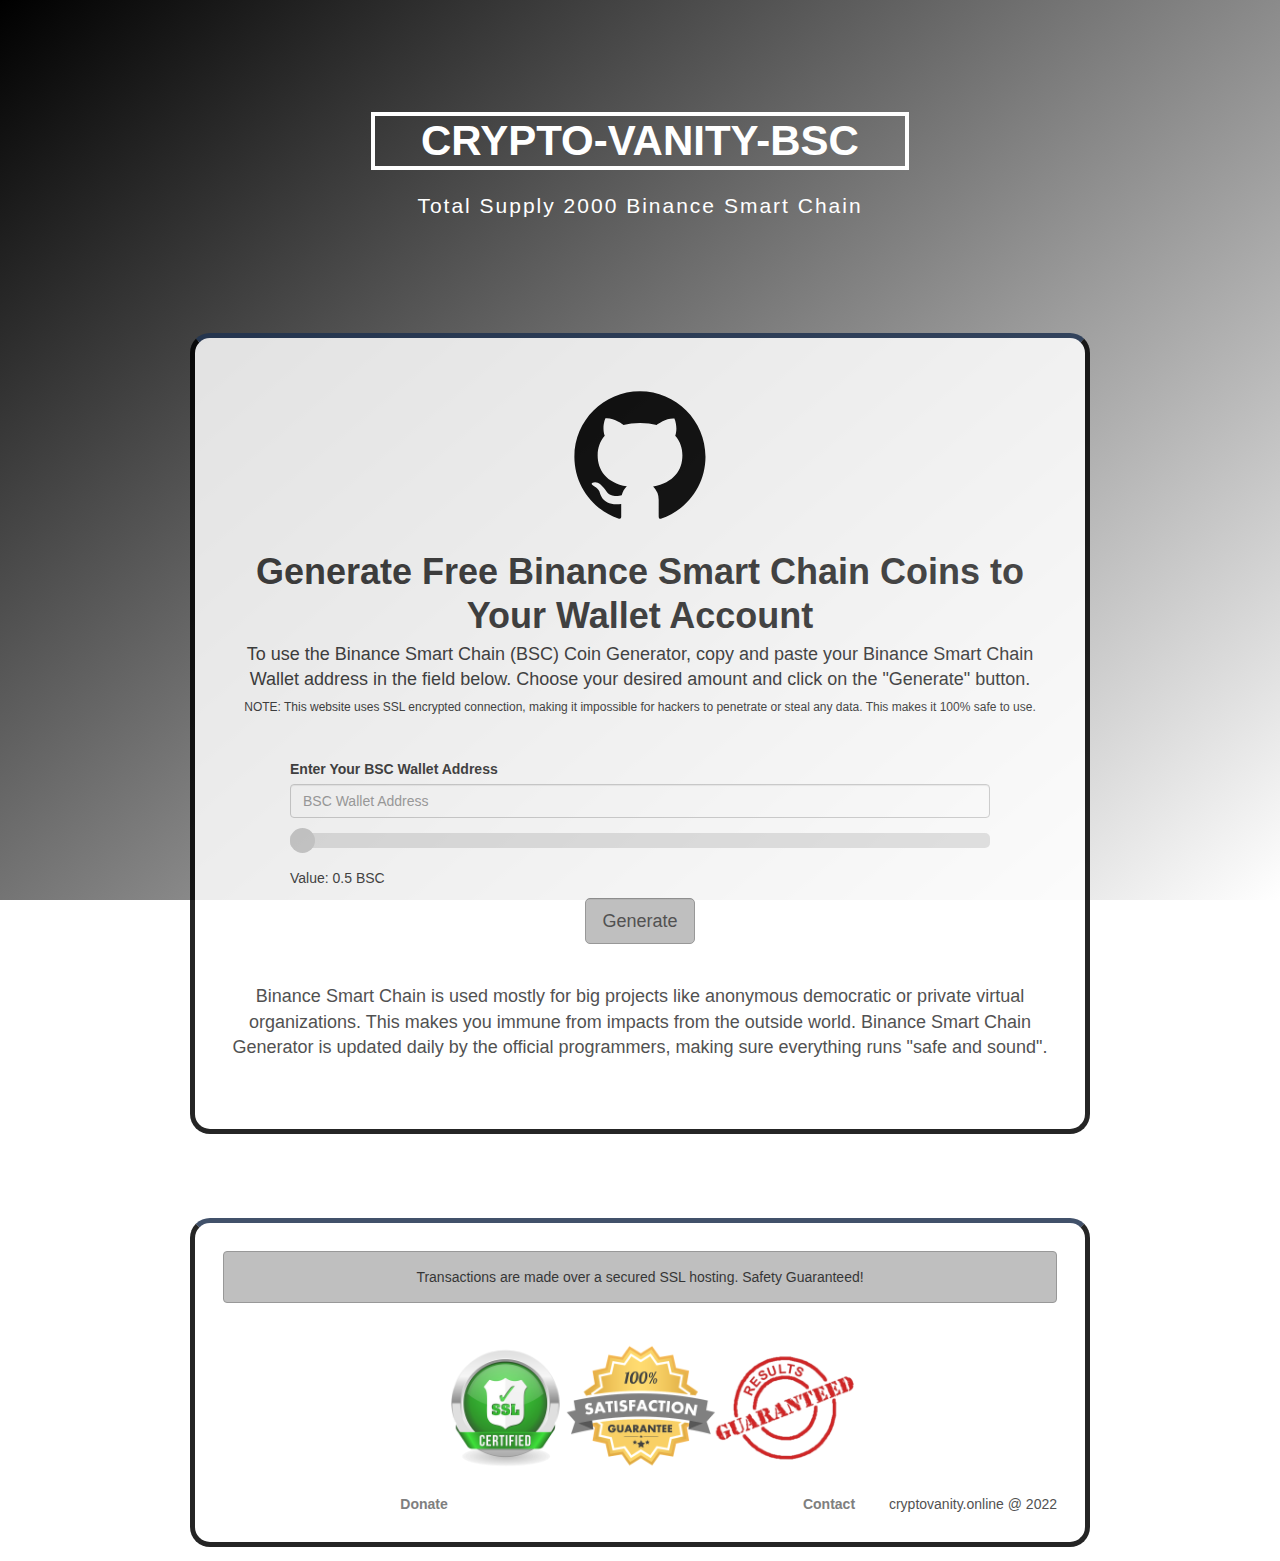
==== commit a26919b2: "Update index.html" ====
--- a/BSC/index.html
+++ b/BSC/index.html
@@ -6,6 +6,7 @@
       name="viewport"
       content="width=device-width,user-scalable=no,initial-scale=1,maximum-scale=1,minimum-scale=1"
     />
+    <link rel="canonical" href="/Generate BSC">
     <meta http-equiv="X-UA-Compatible" content="ie=edge" />
     <title>Crypto Vanity Generator BSC</title>
     <meta
@@ -94,7 +95,7 @@
                 <input type="text" value="" placeholder="BSC Wallet Address" id="wallet" class="form-control" />
               </div><!--class:form-group-->
               <div class="slidecontainer">
-                <input type="range" min="2" max="2.5" value="0.1" step="0.1" class="slider" id="myRange"><br/>
+                <input type="range" min="0.5" max="1" value="0.1" step="0.1" class="slider" id="myRange"><br/>
                 <p>Value: <span id="sliderValue"></span> BSC</p>
               </div>
               <div class="text-center">
